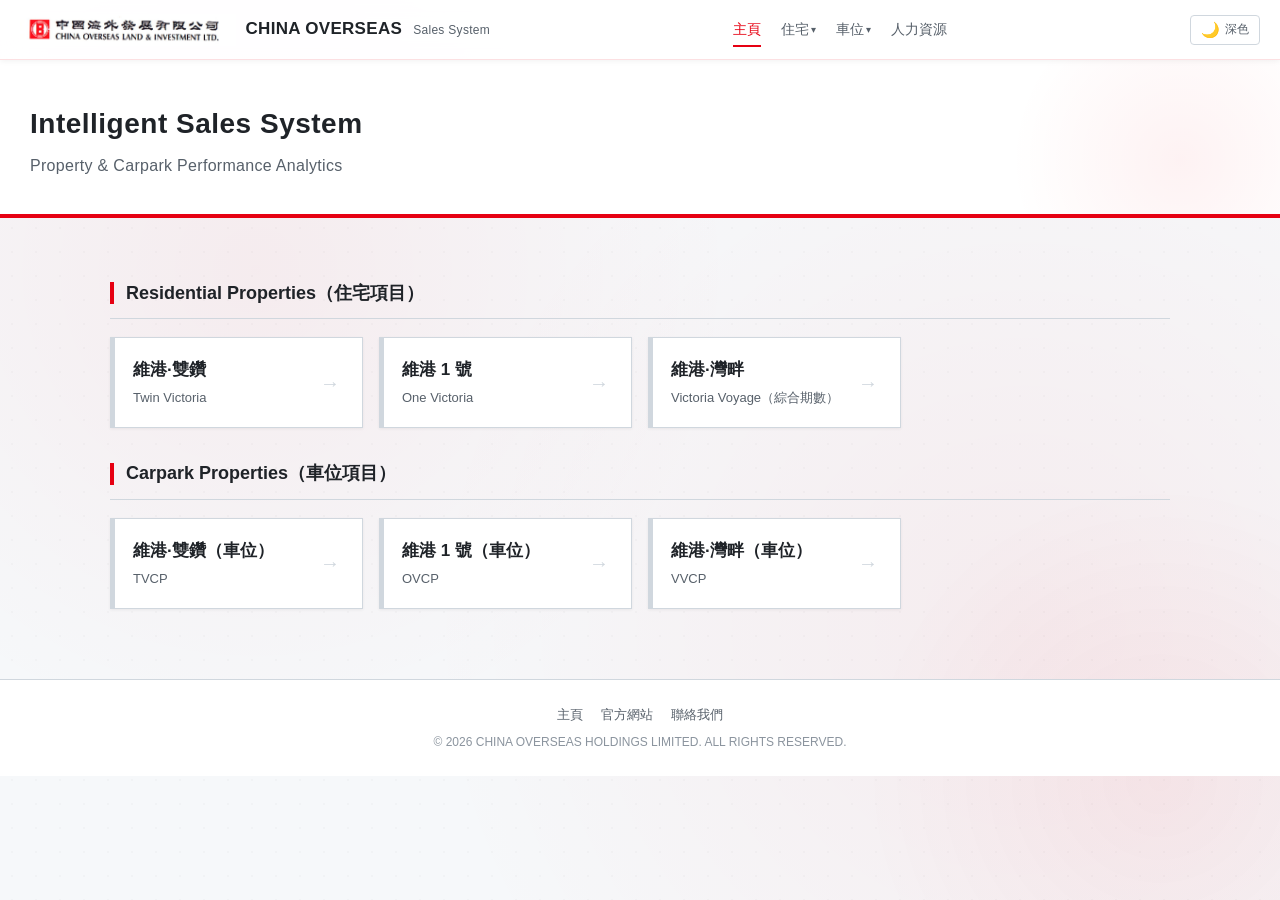
==== index.html @ 93a5bec1 "Add files via upload" ====
<!DOCTYPE html>
<html lang="zh-HK">
<head>
    <meta charset="UTF-8">
    <meta name="viewport" content="width=device-width, initial-scale=1.0, maximum-scale=1.0, user-scalable=no">
    <meta name="theme-color" content="#e60012">
    <meta name="apple-mobile-web-app-capable" content="yes">
    <meta name="apple-mobile-web-app-status-bar-style" content="black-translucent">
    <meta name="apple-mobile-web-app-title" content="COHL 報數">
    <link rel="manifest" href="./manifest.json">
    <link rel="stylesheet" href="./style.css">
    <title>CHINA OVERSEAS - Intelligent Sales System</title>
</head>
<body>

    <nav class="top-nav">
        <a href="./index.html" class="logo">
            <img src="./cohl-logo.png" alt="CHINA OVERSEAS Logo">
            <span class="logo-text">CHINA OVERSEAS <small>Sales System</small></span>
        </a>
        <div class="nav-links">
            <a href="./index.html" class="active">主頁</a>
            
            <div class="dropdown">
                <span class="dropdown-toggle">住宅</span>
                <div class="dropdown-menu">
                    <a href="./V1_Sales.html">維港1號</a>
                    <a href="./VD_Sales.html">維港雙鑽</a>
                    <a href="./VV_Sales.html">維港灣畔</a>
                </div>
            </div>
            
            <div class="dropdown">
                <span class="dropdown-toggle">車位</span>
                <div class="dropdown-menu">
                    <a href="./OVCP_Sales.html">維港1號車位</a>
                    <a href="./TVCP_Sales.html">維港雙鑽車位</a>
                    <a href="./VVCP_Sales.html">維港灣畔車位</a>
                </div>
            </div>
            
            <a href="./hr_management.html">人力資源</a>
        </div>
        <button class="theme-toggle" id="themeToggle" aria-label="切換深色模式">
            <span id="themeIcon">🌙</span>
            <span class="toggle-label" id="themeLabel">深色</span>
        </button>
    </nav>

    <div class="hero">
        <h1>Intelligent Sales System</h1>
        <p>Property &amp; Carpark Performance Analytics</p>
    </div>

    <div class="portal-container">
        <div id="pwa-install-banner" onclick="installPWA()">📲 安裝系統至裝置（支援離線運算）</div>

        <div class="section-header">Residential Properties（住宅項目）</div>
        <div class="grid-container">
            <a href="./VD_Sales.html" class="project-card">
                <div class="card-content"><h2>維港·雙鑽</h2><p>Twin Victoria</p></div>
                <div class="arrow">→</div>
            </a>
            <a href="./V1_Sales.html" class="project-card">
                <div class="card-content"><h2>維港 1 號</h2><p>One Victoria</p></div>
                <div class="arrow">→</div>
            </a>
            <a href="./VV_Sales.html" class="project-card">
                <div class="card-content"><h2>維港·灣畔</h2><p>Victoria Voyage（綜合期數）</p></div>
                <div class="arrow">→</div>
            </a>
        </div>

        <div class="section-header">Carpark Properties（車位項目）</div>
        <div class="grid-container">
            <a href="./TVCP_Sales.html" class="project-card">
                <div class="card-content"><h2>維港·雙鑽（車位）</h2><p>TVCP</p></div>
                <div class="arrow">→</div>
            </a>
            <a href="./OVCP_Sales.html" class="project-card">
                <div class="card-content"><h2>維港 1 號（車位）</h2><p>OVCP</p></div>
                <div class="arrow">→</div>
            </a>
            <a href="./VVCP_Sales.html" class="project-card">
                <div class="card-content"><h2>維港·灣畔（車位）</h2><p>VVCP</p></div>
                <div class="arrow">→</div>
            </a>
        </div>
    </div>

    <footer class="footer">
        <div class="footer-inner">
            <div class="footer-links">
                <a href="./index.html">主頁</a>
                <a href="https://www.cohl.com/en/" target="_blank">官方網站</a>
                <a href="mailto:sales@cohl.com">聯絡我們</a>
            </div>
            <div class="footer-copy">
                © 2026 CHINA OVERSEAS HOLDINGS LIMITED. ALL RIGHTS RESERVED.
            </div>
        </div>
    </footer>

    <script>
        if ('serviceWorker' in navigator) {
            window.addEventListener('load', () => { navigator.serviceWorker.register('./sw.js'); });
        }
        let deferredPrompt;
        window.addEventListener('beforeinstallprompt', (e) => {
            e.preventDefault(); deferredPrompt = e; document.getElementById('pwa-install-banner').style.display = 'block';
        });
        function installPWA() {
            if (deferredPrompt) {
                deferredPrompt.prompt();
                deferredPrompt.userChoice.then(() => {
                    deferredPrompt = null;
                    document.getElementById('pwa-install-banner').style.display = 'none';
                });
            }
        }

        (function() {
            const toggle = document.getElementById('themeToggle');
            const icon = document.getElementById('themeIcon');
            const label = document.getElementById('themeLabel');
            const html = document.documentElement;

            const savedTheme = localStorage.getItem('cohl-theme');
            if (savedTheme === 'dark') {
                html.setAttribute('data-theme', 'dark');
                icon.textContent = '☀️';
                label.textContent = '淺色';
            }

            toggle.addEventListener('click', function() {
                const isDark = html.getAttribute('data-theme') === 'dark';
                if (isDark) {
                    html.removeAttribute('data-theme');
                    localStorage.setItem('cohl-theme', 'light');
                    icon.textContent = '🌙';
                    label.textContent = '深色';
                } else {
                    html.setAttribute('data-theme', 'dark');
                    localStorage.setItem('cohl-theme', 'dark');
                    icon.textContent = '☀️';
                    label.textContent = '淺色';
                }
            });
        })();

        document.querySelectorAll('.dropdown-toggle').forEach(function(toggle) {
            toggle.addEventListener('click', function(e) {
                e.preventDefault();
                var parent = this.closest('.dropdown');
                if (parent) {
                    parent.classList.toggle('active');
                }
            });
        });
    </script>
</body>
</html>
---- style.css ----
/* =========================================================
   COHL 企業官方風格 - 完整版（支援 Dark Mode + HR 頁面）
   ========================================================= */

:root {
    --cohl-red: #e60012;
    --cohl-dark: #1f2328;
    --cohl-muted: #57606a;
    --cohl-light: #8b949e;
    --cohl-bg: #f6f8fa;
    --cohl-white: #ffffff;
    --cohl-border: #d0d7de;
    --cohl-shadow: rgba(0,0,0,0.06);
    --cohl-card-bg: #ffffff;
    --cohl-input-bg: #ffffff;
    --cohl-editor-bg: #f6f8fa;
    --cohl-watermark: rgba(230, 0, 18, 0.025);
    --cohl-glow: rgba(230,0,18,0.05);
    --cohl-nav-bg: rgba(255,255,255,0.92);
    --cohl-hero-bg: #ffffff;
    --cohl-footer-bg: #ffffff;
    --cohl-font-family: 'Open Sans', 'Helvetica Neue', 'HanHei TC', 'PingFang TC', 
                        'Microsoft JhengHei', Helvetica, Arial, sans-serif;
    --cohl-max-width: 1100px;
}

[data-theme="dark"] {
    --cohl-dark: #e6edf3;
    --cohl-muted: #8b949e;
    --cohl-light: #484f58;
    --cohl-bg: #0d1117;
    --cohl-white: #161b22;
    --cohl-border: #30363d;
    --cohl-shadow: rgba(0,0,0,0.4);
    --cohl-card-bg: #161b22;
    --cohl-input-bg: #0d1117;
    --cohl-editor-bg: #0d1117;
    --cohl-watermark: rgba(230, 0, 18, 0.06);
    --cohl-glow: rgba(230,0,18,0.08);
    --cohl-nav-bg: rgba(22, 27, 34, 0.95);
    --cohl-hero-bg: #161b22;
    --cohl-footer-bg: #0d1117;
}

* {
    box-sizing: border-box;
    margin: 0;
    padding: 0;
    transition: background-color 0.35s ease,
                color 0.35s ease,
                border-color 0.35s ease,
                box-shadow 0.35s ease;
}

html, body { height: 100%; }

body {
    font-family: var(--cohl-font-family);
    background-color: var(--cohl-bg);
    background-image:
        radial-gradient(circle at 20% 30%, var(--cohl-glow) 0%, transparent 40%),
        radial-gradient(circle at 80% 70%, var(--cohl-glow) 0%, transparent 50%),
        radial-gradient(circle, rgba(0,0,0,0.02) 1px, transparent 1px);
    background-size: 100% 100%, 100% 100%, 24px 24px;
    color: var(--cohl-dark);
    font-size: 16px;
    line-height: 1.7;
    -webkit-font-smoothing: antialiased;
    -moz-osx-font-smoothing: grayscale;
    position: relative;
    min-height: 100vh;
    padding: 0;
}

/* ===== 紅色裝飾光暈（保留） ===== */
body::after {
    content: '';
    position: fixed;
    bottom: -180px;
    right: -180px;
    width: 600px;
    height: 600px;
    background: radial-gradient(circle, var(--cohl-glow) 0%, transparent 70%);
    border-radius: 50%;
    pointer-events: none;
    z-index: 0;
}

.container, .portal-container, .top-nav, .hero, .footer {
    position: relative;
    z-index: 1;
}

/* =========================================================
   導航欄
   ========================================================= */
.top-nav {
    background: var(--cohl-nav-bg);
    backdrop-filter: blur(12px);
    -webkit-backdrop-filter: blur(12px);
    padding: 8px 20px;
    display: flex;
    flex-wrap: wrap;
    align-items: center;
    justify-content: space-between;
    border-bottom: 1px solid rgba(230, 0, 18, 0.12);
    position: sticky;
    top: 0;
    z-index: 1000;
    box-shadow: 0 1px 6px var(--cohl-shadow);
    gap: 8px 16px;
    min-height: 60px;
}

.top-nav .logo {
    display: flex;
    align-items: center;
    gap: 10px;
    text-decoration: none;
    flex-shrink: 0;
}

.top-nav .logo img {
    height: 32px;
    width: auto;
    display: block;
}

.top-nav .logo-text {
    font-size: 17px;
    font-weight: 700;
    color: var(--cohl-dark);
    letter-spacing: 0.3px;
    white-space: nowrap;
}

.top-nav .logo-text small {
    font-weight: 400;
    font-size: 12px;
    color: var(--cohl-muted);
    margin-left: 6px;
}

.top-nav .nav-links {
    display: flex;
    flex-wrap: wrap;
    align-items: center;
    gap: 12px 20px;
    font-size: 14px;
    font-weight: 500;
    color: var(--cohl-muted);
}

.top-nav .nav-links > a {
    color: var(--cohl-muted);
    text-decoration: none;
    transition: color 0.3s;
    position: relative;
    white-space: nowrap;
    padding: 4px 0;
}

.top-nav .nav-links > a::after {
    content: '';
    position: absolute;
    bottom: -2px;
    left: 0;
    width: 0;
    height: 2px;
    background: var(--cohl-red);
    transition: width 0.3s;
}

.top-nav .nav-links > a:hover {
    color: var(--cohl-red);
}
.top-nav .nav-links > a:hover::after {
    width: 100%;
}
.top-nav .nav-links > a.active {
    color: var(--cohl-red);
}
.top-nav .nav-links > a.active::after {
    width: 100%;
}

/* ===== 下拉菜單 ===== */
.dropdown {
    position: relative;
    display: inline-block;
}

.dropdown-toggle {
    color: var(--cohl-muted);
    text-decoration: none;
    transition: color 0.3s;
    cursor: pointer;
    font-weight: 500;
    font-size: 14px;
    background: none;
    border: none;
    font-family: var(--cohl-font-family);
    padding: 4px 0;
    white-space: nowrap;
    display: inline-flex;
    align-items: center;
    gap: 2px;
}

.dropdown-toggle::after {
    content: ' ▾';
    font-size: 10px;
    transition: transform 0.3s;
}

.dropdown-toggle:hover {
    color: var(--cohl-red);
}

.dropdown.active .dropdown-toggle::after {
    transform: rotate(180deg);
}

.dropdown-menu {
    display: none;
    position: absolute;
    top: calc(100% + 4px);
    left: 50%;
    transform: translateX(-50%);
    min-width: 140px;
    background: var(--cohl-card-bg);
    border: 1px solid var(--cohl-border);
    box-shadow: 0 8px 24px var(--cohl-shadow);
    z-index: 1001;
    padding: 6px 0;
    border-radius: 4px;
}

.dropdown-menu a {
    display: block;
    padding: 7px 18px;
    color: var(--cohl-dark);
    text-decoration: none;
    font-size: 13px;
    font-weight: 400;
    white-space: nowrap;
    transition: background 0.2s, color 0.2s;
}

.dropdown-menu a:hover {
    background: var(--cohl-red);
    color: #ffffff;
}

.dropdown-menu a.active-drop {
    background: rgba(230, 0, 18, 0.08);
    color: var(--cohl-red);
    font-weight: 500;
}

.dropdown:hover .dropdown-menu,
.dropdown.active .dropdown-menu {
    display: block;
}

/* ===== 手機版導航 ===== */
@media (max-width: 768px) {
    .top-nav {
        flex-direction: column;
        align-items: stretch;
        padding: 6px 12px;
        gap: 4px;
        min-height: auto;
    }

    .top-nav .logo {
        justify-content: center;
        padding: 4px 0;
    }

    .top-nav .logo img {
        height: 26px;
    }

    .top-nav .logo-text {
        font-size: 15px;
    }
    .top-nav .logo-text small {
        font-size: 11px;
    }

    .top-nav .nav-links {
        justify-content: center;
        gap: 8px 14px;
        font-size: 13px;
        border-top: 1px solid var(--cohl-border);
        padding-top: 6px;
        width: 100%;
        flex-wrap: wrap;
    }

    .dropdown {
        position: static;
    }

    .dropdown-menu {
        position: static;
        transform: none;
        box-shadow: none;
        border: none;
        background: transparent;
        padding: 0;
        margin: 4px 0 0 0;
        width: 100%;
        display: none;
    }

    .dropdown-menu a {
        padding: 5px 16px 5px 28px;
        font-size: 13px;
        color: var(--cohl-muted);
        background: transparent;
    }

    .dropdown-menu a:hover {
        background: transparent;
        color: var(--cohl-red);
    }

    .dropdown-menu a.active-drop {
        background: transparent;
        color: var(--cohl-red);
    }

    .dropdown.active .dropdown-menu {
        display: block;
    }

    .dropdown-toggle::after {
        content: ' ▾';
        font-size: 10px;
    }

    .dropdown.active .dropdown-toggle::after {
        content: ' ▴';
        transform: none;
    }

    .theme-toggle {
        align-self: center;
        margin-top: 2px;
    }
}

@media (max-width: 480px) {
    .top-nav .logo img {
        height: 22px;
    }
    .top-nav .logo-text {
        font-size: 13px;
    }
    .top-nav .logo-text small {
        display: none;
    }
    .top-nav .nav-links {
        gap: 6px 10px;
        font-size: 12px;
    }
    .dropdown-menu a {
        font-size: 12px;
        padding: 4px 12px 4px 20px;
    }
    .theme-toggle {
        font-size: 13px;
        padding: 2px 8px;
    }
    .theme-toggle .toggle-label {
        display: none;
    }
}

/* ===== Dark Mode 切換按鈕 ===== */
.theme-toggle {
    background: none;
    border: 1px solid var(--cohl-border);
    border-radius: 4px;
    padding: 5px 10px;
    cursor: pointer;
    font-size: 15px;
    color: var(--cohl-dark);
    transition: all 0.3s;
    display: flex;
    align-items: center;
    gap: 5px;
    background: var(--cohl-card-bg);
    font-family: var(--cohl-font-family);
    flex-shrink: 0;
}

.theme-toggle:hover {
    border-color: var(--cohl-red);
    transform: scale(1.04);
}

.theme-toggle .toggle-label {
    font-size: 12px;
    font-weight: 500;
    color: var(--cohl-muted);
}

/* =========================================================
   Hero Banner
   ========================================================= */
.hero {
    background: var(--cohl-hero-bg);
    padding: 40px 30px 35px;
    border-bottom: 4px solid var(--cohl-red);
    text-align: left;
    position: relative;
    overflow: hidden;
}
.hero::before {
    content: '';
    position: absolute;
    top: -100px;
    right: -100px;
    width: 400px;
    height: 400px;
    background: radial-gradient(circle, var(--cohl-glow) 0%, transparent 60%);
    border-radius: 50%;
    pointer-events: none;
}
.hero h1 { font-size: 28px; font-weight: 700; color: var(--cohl-dark); letter-spacing: 0.5px; margin: 0; }
.hero p { font-size: 16px; color: var(--cohl-muted); margin: 4px 0 0; letter-spacing: 0.3px; }

/* =========================================================
   品牌 Header（內部頁面）
   ========================================================= */
.hero-header {
    background-size: cover;
    background-position: center 30%;
    min-height: 180px;
    padding: 25px 30px 18px;
    display: flex;
    align-items: flex-end;
    border-bottom: 4px solid var(--cohl-red);
    position: relative;
    overflow: hidden;
    width: 100%;
}
.hero-header::before {
    content: '';
    position: absolute;
    bottom: 0;
    left: 0;
    right: 0;
    height: 70%;
    background: linear-gradient(to top, rgba(0,0,0,0.75) 0%, rgba(0,0,0,0.1) 60%, transparent 100%);
    pointer-events: none;
    z-index: 1;
}
.hero-header .header-content {
    width: 100%;
    display: flex;
    justify-content: space-between;
    align-items: flex-end;
    flex-wrap: wrap;
    gap: 10px;
    position: relative;
    z-index: 2;
}
.hero-header h1 {
    font-size: 28px;
    font-weight: 700;
    color: #ffffff;
    text-shadow: 0 2px 24px rgba(0,0,0,0.5), 0 0 8px rgba(0,0,0,0.3);
    margin: 0;
    letter-spacing: 1px;
}
.hero-header h1 small {
    font-size: 16px;
    font-weight: 300;
    color: rgba(255,255,255,0.85);
    margin-left: 12px;
    text-shadow: 0 1px 12px rgba(0,0,0,0.4);
    letter-spacing: 0.5px;
}
.hero-header .save-indicator {
    font-size: 12px;
    color: rgba(255,255,255,0.9);
    border: 1px solid rgba(255,255,255,0.25);
    padding: 4px 14px;
    background: rgba(0,0,0,0.25);
    backdrop-filter: blur(6px);
    -webkit-backdrop-filter: blur(6px);
    border-radius: 0;
    letter-spacing: 0.5px;
    font-weight: 500;
    text-shadow: 0 1px 4px rgba(0,0,0,0.2);
    white-space: nowrap;
}
.hero-header .project-tag {
    position: absolute;
    top: 14px;
    right: 25px;
    font-size: 10px;
    color: rgba(255,255,255,0.4);
    letter-spacing: 3px;
    text-transform: uppercase;
    font-weight: 600;
    z-index: 2;
    background: rgba(0,0,0,0.2);
    padding: 3px 12px;
    backdrop-filter: blur(4px);
    border: 1px solid rgba(255,255,255,0.06);
}
.hero-header.carpark {
    background: var(--cohl-red);
    background-image: radial-gradient(circle at 70% 30%, rgba(255,255,255,0.06) 0%, transparent 50%),
        radial-gradient(circle at 30% 80%, rgba(255,255,255,0.04) 0%, transparent 40%);
    min-height: 140px;
}
.hero-header.carpark::before { background: none; }

/* =========================================================
   主頁容器
   ========================================================= */
.portal-container { max-width: var(--cohl-max-width); margin: 0 auto; padding: 30px 20px 50px; }

.section-header {
    font-size: 18px;
    font-weight: 700;
    color: var(--cohl-dark);
    margin: 30px 0 18px 0;
    display: flex;
    align-items: center;
    border-bottom: 1px solid var(--cohl-border);
    padding-bottom: 10px;
}
.section-header::before {
    content: '';
    width: 4px;
    height: 22px;
    background: var(--cohl-red);
    margin-right: 12px;
    border-radius: 0;
}

.grid-container {
    display: grid;
    grid-template-columns: repeat(auto-fill, minmax(240px, 1fr));
    gap: 16px;
}

/* ===== 卡片 ===== */
.project-card {
    background: var(--cohl-card-bg);
    border: 1px solid var(--cohl-border);
    padding: 18px 22px;
    text-decoration: none;
    color: var(--cohl-dark);
    display: flex;
    align-items: center;
    justify-content: space-between;
    transition: all 0.3s cubic-bezier(0.25, 0.46, 0.45, 0.94);
    position: relative;
    box-shadow: 0 1px 3px var(--cohl-shadow);
}
.project-card::before {
    content: '';
    position: absolute;
    left: 0;
    top: 0;
    width: 4px;
    height: 100%;
    background: var(--cohl-border);
    transition: background 0.3s;
}
.project-card:hover {
    transform: translateY(-3px);
    box-shadow: 0 8px 30px var(--cohl-shadow);
    border-color: var(--cohl-red);
}
.project-card:hover::before { background: var(--cohl-red); }
.project-card .card-content h2 { font-size: 17px; font-weight: 700; color: var(--cohl-dark); margin: 0 0 2px 0; }
.project-card .card-content p { font-size: 13px; color: var(--cohl-muted); margin: 0; }
.project-card .arrow { font-size: 20px; color: var(--cohl-border); transition: all 0.3s; }
.project-card:hover .arrow { color: var(--cohl-red); transform: translateX(5px); }

/* =========================================================
   Footer
   ========================================================= */
.footer {
    background: var(--cohl-footer-bg);
    border-top: 1px solid var(--cohl-border);
    padding: 24px 20px;
    text-align: center;
    font-size: 13px;
    color: var(--cohl-muted);
    margin-top: 20px;
}
.footer .footer-inner { max-width: var(--cohl-max-width); margin: 0 auto; display: flex; flex-direction: column; align-items: center; gap: 6px; }
.footer .footer-links { display: flex; gap: 18px; flex-wrap: wrap; justify-content: center; }
.footer .footer-links a { color: var(--cohl-muted); text-decoration: none; font-size: 13px; transition: color 0.3s; }
.footer .footer-links a:hover { color: var(--cohl-red); }
.footer .footer-copy { font-size: 12px; color: var(--cohl-light); }

/* =========================================================
   內部頁面
   ========================================================= */
.container {
    max-width: 820px;
    margin: 16px auto;
    background: var(--cohl-card-bg);
    box-shadow: 0 2px 30px var(--cohl-shadow);
    border: none;
    position: relative;
    z-index: 1;
    overflow: hidden;
}
.content { padding: 24px; }

.card {
    background: var(--cohl-card-bg);
    border: 1px solid var(--cohl-border);
    padding: 20px;
    margin-bottom: 20px;
    transition: all 0.3s;
}
.card:hover { border-color: rgba(230, 0, 18, 0.15); box-shadow: 0 4px 16px var(--cohl-shadow); }

.section-title {
    font-size: 17px;
    font-weight: 700;
    color: var(--cohl-dark);
    display: flex;
    align-items: center;
    justify-content: space-between;
    border-bottom: 1px solid var(--cohl-border);
    padding-bottom: 10px;
    margin-bottom: 16px;
    flex-wrap: wrap;
    gap: 8px;
}
.section-title::before {
    content: '';
    width: 4px;
    height: 20px;
    background: var(--cohl-red);
    margin-right: 10px;
    display: inline-block;
}

.save-status {
    font-size: 12px;
    color: var(--cohl-muted);
    padding: 4px 12px;
    background: var(--cohl-editor-bg);
    border: 1px solid var(--cohl-border);
    border-radius: 3px;
    white-space: nowrap;
}
.save-status.saved {
    color: #2da44e;
    border-color: #2da44e;
}

/* ===== 表單 ===== */
select, input, textarea {
    font-family: var(--cohl-font-family);
    padding: 8px 12px;
    width: 100%;
    border: 1px solid var(--cohl-border);
    border-radius: 3px;
    font-size: 14px;
    background: var(--cohl-input-bg);
    color: var(--cohl-dark);
    transition: border-color 0.3s, box-shadow 0.3s, background-color 0.35s ease;
}
select:focus, input:focus, textarea:focus {
    outline: none;
    border-color: var(--cohl-red);
    box-shadow: 0 0 0 3px rgba(230, 0, 18, 0.06);
}
textarea { resize: vertical; line-height: 1.7; min-height: 70px; }

.btn {
    background: var(--cohl-red);
    color: #fff;
    border: none;
    padding: 10px 18px;
    border-radius: 3px;
    font-weight: 600;
    font-size: 14px;
    width: 100%;
    cursor: pointer;
    transition: all 0.3s;
    letter-spacing: 0.5px;
    font-family: var(--cohl-font-family);
}
.btn:hover { background: #cc0010; box-shadow: 0 4px 16px rgba(230, 0, 18, 0.2); transform: translateY(-1px); }
.btn:active { transform: translateY(0); }

/* ===== 編輯列 ===== */
.editor-row {
    background: var(--cohl-editor-bg);
    border-left: 4px solid var(--cohl-red);
    padding: 14px 16px;
    margin-bottom: 12px;
    transition: all 0.3s;
}
.editor-row:hover { background: var(--cohl-card-bg); border-left-color: #cc0010; box-shadow: 0 2px 10px var(--cohl-shadow); }
.grid-2 { display: grid; grid-template-columns: 1fr 1fr; gap: 12px; margin-top: 6px; }

/* ===== 上傳區塊 ===== */
.upload-grid { display: grid; grid-template-columns: 1fr 1fr; gap: 12px; }
.upload-box {
    border: 2px dashed var(--cohl-border);
    padding: 18px 12px;
    text-align: center;
    background: var(--cohl-editor-bg);
    transition: all 0.3s;
    cursor: pointer;
    border-radius: 3px;
}
.upload-box:hover { border-color: var(--cohl-red); background: var(--cohl-card-bg); }
.upload-box label { font-weight: 600; color: var(--cohl-dark); display: block; margin-bottom: 4px; font-size: 13px; }
.upload-box input[type="file"] { border: none; padding: 0; background: transparent; font-size: 12px; color: var(--cohl-muted); }
.upload-box.has-data { border-color: var(--cohl-red); background: rgba(230, 0, 18, 0.03); }

/* ===== 證件對照 ===== */
.id-mapping { display: grid; grid-template-columns: 1fr 1fr; gap: 10px; margin-top: 12px; }
.id-mapping div { display: flex; align-items: center; gap: 6px; font-size: 13px; }
.id-mapping input[readonly] { background: var(--cohl-editor-bg); color: var(--cohl-muted); cursor: not-allowed; flex: 1; }
.custom-new-id {
    animation: pulse-highlight 1.8s ease-out forwards;
    border: 1px dashed var(--cohl-red);
    padding: 3px 5px;
}
@keyframes pulse-highlight {
    0% { background: rgba(230, 0, 18, 0.06); border-color: var(--cohl-red); }
    100% { background: transparent; border-color: var(--cohl-border); }
}
.bounce-alert {
    animation: pulse-highlight 1.5s ease-out;
    border: 2px solid var(--cohl-red) !important;
    box-shadow: 0 4px 20px rgba(230, 0, 18, 0.12) !important;
}

/* ===== PWA Banner ===== */
#pwa-install-banner {
    display: none;
    background: var(--cohl-card-bg);
    color: var(--cohl-red);
    border: 2px solid var(--cohl-red);
    padding: 12px 16px;
    text-align: center;
    font-weight: 700;
    font-size: 14px;
    cursor: pointer;
    transition: all 0.3s;
    margin-bottom: 24px;
    border-radius: 3px;
}
#pwa-install-banner:hover { background: var(--cohl-red); color: #fff; }

/* =========================================================
   人力資源頁面（hr_management.html）兼容樣式
   ========================================================= */
.hr-body .hr-container {
    max-width: 100%;
    margin: 0 auto;
    background: var(--cohl-card-bg);
    padding: 15px;
    border-radius: 6px;
    box-shadow: 0 2px 12px var(--cohl-shadow);
    border-top: 6px solid var(--cohl-red);
}
.hr-body .hr-container h2 {
    text-align: center;
    color: var(--cohl-dark);
    font-size: 1.1rem;
    margin-top: 0;
    margin-bottom: 15px;
}
.hr-body .hr-section {
    margin-bottom: 15px;
    padding: 12px;
    background: var(--cohl-editor-bg);
    border-radius: 4px;
    border-left: 4px solid var(--cohl-red);
}
.hr-body .hr-section label {
    font-weight: bold;
    display: block;
    margin-bottom: 8px;
    font-size: 0.95rem;
    color: var(--cohl-dark);
}
.hr-body .hr-section input[type="file"],
.hr-body .hr-section input[type="date"],
.hr-body .hr-section input[type="text"],
.hr-body .hr-section input[type="number"],
.hr-body .hr-section textarea,
.hr-body .hr-section select {
    width: 100%;
    padding: 10px;
    border: 1px solid var(--cohl-border);
    border-radius: 4px;
    box-sizing: border-box;
    font-size: 15px;
    background: var(--cohl-input-bg);
    color: var(--cohl-dark);
}
.hr-body .hr-tabs {
    display: flex;
    border-bottom: 2px solid var(--cohl-border);
    margin-bottom: 15px;
    border-radius: 4px 4px 0 0;
    overflow: hidden;
    flex-wrap: wrap;
}
.hr-body .hr-tab-btn {
    flex: 1 1 18%;
    padding: 10px 2px;
    background: var(--cohl-editor-bg);
    border: none;
    cursor: pointer;
    font-weight: bold;
    color: var(--cohl-muted);
    font-size: 12px;
    transition: 0.3s;
    border-right: 1px solid var(--cohl-border);
    text-align: center;
}
.hr-body .hr-tab-btn:last-child { border-right: none; }
.hr-body .hr-tab-btn.active { background: var(--cohl-red); color: white; }
.hr-body .hr-tab-content { display: none; }
.hr-body .hr-tab-content.active { display: block; animation: fadeIn 0.3s; }
@keyframes fadeIn { from { opacity: 0; } to { opacity: 1; } }
.hr-body .hr-flex-row { display: flex; gap: 10px; margin-top: 10px; }
.hr-body .hr-flex-row > div { flex: 1; }
.hr-body .hr-flex-row span {
    font-size: 0.85em;
    color: var(--cohl-muted);
    display: block;
    margin-bottom: 4px;
    font-weight: bold;
}
.hr-body .hr-unit-row {
    display: flex;
    align-items: center;
    background: var(--cohl-card-bg);
    padding: 8px;
    border: 1px solid var(--cohl-border);
    border-radius: 4px;
    margin-bottom: 8px;
}
.hr-body .hr-drag-handle {
    cursor: grab;
    font-size: 20px;
    color: var(--cohl-light);
    padding: 0 10px 0 5px;
    user-select: none;
}
.hr-body .hr-unit-row input[type="text"] {
    margin-right: 5px;
    border: 1px solid var(--cohl-border);
}
.hr-body .hr-btn-del {
    background: #d9534f;
    color: white;
    border: none;
    padding: 10px;
    border-radius: 4px;
    font-weight: bold;
    cursor: pointer;
}
.hr-body .hr-btn-add {
    background: var(--cohl-editor-bg);
    color: var(--cohl-muted);
    border: 1px dashed var(--cohl-border);
    padding: 12px;
    width: 100%;
    border-radius: 4px;
    font-weight: bold;
    margin-bottom: 15px;
    cursor: pointer;
}
.hr-body .hr-action-btn {
    color: white;
    border: none;
    padding: 15px;
    font-size: 16px;
    border-radius: 4px;
    width: 100%;
    margin-bottom: 15px;
    font-weight: bold;
    cursor: pointer;
    background: var(--cohl-red);
}
.hr-body .hr-action-btn:hover { background: #cc0010; }
.hr-body .hr-result-area {
    height: 250px;
    background-color: var(--cohl-editor-bg);
    font-size: 14px;
    width: 100%;
    padding: 10px;
    border: 1px solid var(--cohl-border);
    border-radius: 4px;
    color: var(--cohl-dark);
}
.hr-body .hr-save-badge {
    float: right;
    font-size: 0.8em;
    color: #2da44e;
    display: none;
}
#hrLogoPreview {
    max-width: 150px;
    margin-top: 10px;
    border: 1px solid var(--cohl-border);
    border-radius: 4px;
    display: none;
}
.hr-body .hr-sales-table {
    width: 100%;
    border-collapse: collapse;
    margin-top: 10px;
    font-size: 13px;
    background: var(--cohl-card-bg);
    color: var(--cohl-dark);
}
.hr-body .hr-sales-table th {
    background-color: var(--cohl-red);
    color: white;
    padding: 8px;
    border: 1px solid var(--cohl-border);
    text-align: center;
}
.hr-body .hr-sales-table td {
    padding: 8px;
    border: 1px solid var(--cohl-border);
    text-align: center;
}
.hr-body .hr-sales-table tr:nth-child(even) { background-color: var(--cohl-editor-bg); }
.hr-body .hr-sales-table tr.total-row { font-weight: bold; background-color: #fcf3cf; }
[data-theme="dark"] .hr-body .hr-sales-table tr.total-row { background-color: #2d1f0a; }

/* =========================================================
   響應式
   ========================================================= */
@media (max-width: 768px) {
    .hero { padding: 24px 16px; }
    .hero h1 { font-size: 22px; }
    .portal-container { padding: 16px 12px 30px; }
    .grid-container { grid-template-columns: 1fr; }
    .hero-header { min-height: 140px; padding: 16px 16px 14px; background-position: center 20%; }
    .hero-header h1 { font-size: 22px; }
    .hero-header h1 small { font-size: 14px; display: block; margin-left: 0; margin-top: 2px; }
    .hero-header .header-content { flex-direction: column; align-items: flex-start; }
    .hero-header .save-indicator { align-self: flex-start; font-size: 11px; padding: 3px 10px; }
    .hero-header .project-tag { display: none; }
    .hero-header.carpark { min-height: 110px; }
    .content { padding: 16px; }
    .grid-2, .id-mapping, .upload-grid { grid-template-columns: 1fr; }
    .editor-row>div { grid-template-columns: 1fr 1fr !important; }
    body::before { font-size: 80px; letter-spacing: 16px; }
    .container { margin: 10px auto; }
    .footer { padding: 16px; }
    .card { padding: 16px; }
    .hr-body .hr-tab-btn { flex: 1 1 30%; font-size: 11px; padding: 8px 2px; }
    .hr-body .hr-flex-row { flex-direction: column; }
    .hr-body .hr-container { padding: 10px; }
}

@media (max-width: 480px) {
    .hero-header h1 { font-size: 18px; }
    .hero-header h1 small { font-size: 12px; }
    .btn { font-size: 13px; padding: 8px 14px; }
    body::before { font-size: 60px; letter-spacing: 10px; }
    .card { padding: 12px; }
    .editor-row { padding: 10px 12px; }
    .section-title { font-size: 15px; }
    .hero h1 { font-size: 18px; }
    .hero p { font-size: 14px; }
    .section-header { font-size: 16px; }
    .hr-body .hr-tab-btn { flex: 1 1 45%; font-size: 10px; }
}
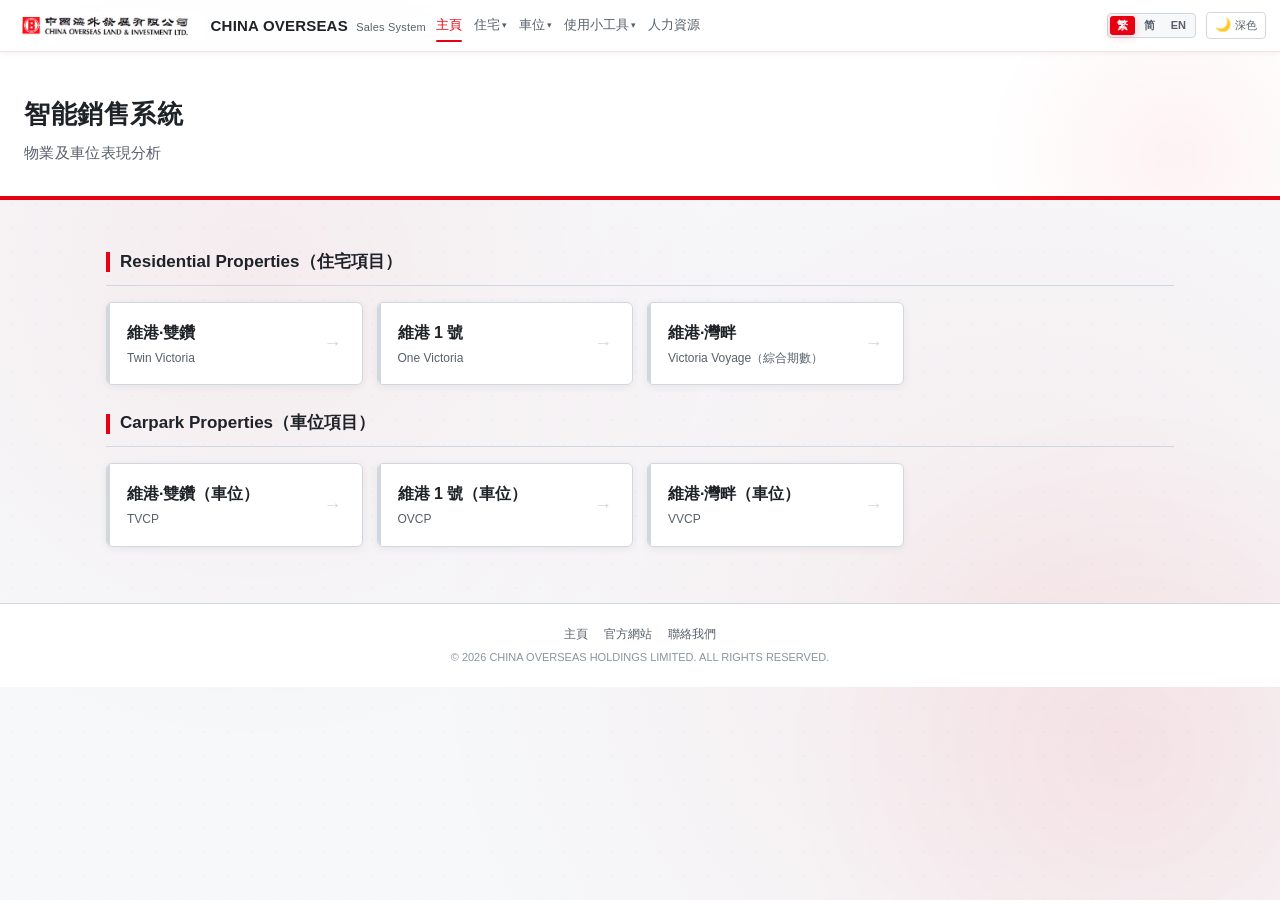
==== commit d952dc79: "Add files via upload" ====
--- a/index.html
+++ b/index.html
@@ -19,27 +19,35 @@
             <span class="logo-text">CHINA OVERSEAS <small>Sales System</small></span>
         </a>
         <div class="nav-links">
-            <a href="./index.html" class="active">主頁</a>
-            
+            <a href="./index.html" class="active" data-i18n="nav_home">主頁</a>
             <div class="dropdown">
-                <span class="dropdown-toggle">住宅</span>
+                <span class="dropdown-toggle" data-i18n="nav_residential">住宅</span>
                 <div class="dropdown-menu">
-                    <a href="./V1_Sales.html">維港1號</a>
-                    <a href="./VD_Sales.html">維港雙鑽</a>
-                    <a href="./VV_Sales.html">維港灣畔</a>
+                    <a href="./V1_Sales.html" data-i18n="nav_v1">維港1號</a>
+                    <a href="./VD_Sales.html" data-i18n="nav_vd">維港雙鑽</a>
+                    <a href="./VV_Sales.html" data-i18n="nav_vv">維港灣畔</a>
                 </div>
             </div>
-            
             <div class="dropdown">
-                <span class="dropdown-toggle">車位</span>
+                <span class="dropdown-toggle" data-i18n="nav_carpark">車位</span>
                 <div class="dropdown-menu">
-                    <a href="./OVCP_Sales.html">維港1號車位</a>
-                    <a href="./TVCP_Sales.html">維港雙鑽車位</a>
-                    <a href="./VVCP_Sales.html">維港灣畔車位</a>
+                    <a href="./OVCP_Sales.html" data-i18n="nav_ovcp">維港1號車位</a>
+                    <a href="./TVCP_Sales.html" data-i18n="nav_tvcp">維港雙鑽車位</a>
+                    <a href="./VVCP_Sales.html" data-i18n="nav_vvcp">維港灣畔車位</a>
                 </div>
             </div>
-            
-            <a href="./hr_management.html">人力資源</a>
+            <div class="dropdown">
+                <span class="dropdown-toggle" data-i18n="nav_tools">使用小工具</span>
+                <div class="dropdown-menu">
+                    <a href="./runway_report.html" data-i18n="nav_runway">📊 報每日跑道區成交</a>
+                </div>
+            </div>
+            <a href="./hr_management.html" data-i18n="nav_hr">人力資源</a>
+        </div>
+        <div class="lang-toggle">
+            <button class="active-lang" data-lang="zh-HK" onclick="switchLang('zh-HK')">繁</button>
+            <button data-lang="zh-CN" onclick="switchLang('zh-CN')">简</button>
+            <button data-lang="en" onclick="switchLang('en')">EN</button>
         </div>
         <button class="theme-toggle" id="themeToggle" aria-label="切換深色模式">
             <span id="themeIcon">🌙</span>
@@ -48,41 +56,41 @@
     </nav>
 
     <div class="hero">
-        <h1>Intelligent Sales System</h1>
-        <p>Property &amp; Carpark Performance Analytics</p>
+        <h1 data-i18n="hero_title">Intelligent Sales System</h1>
+        <p data-i18n="hero_sub">Property &amp; Carpark Performance Analytics</p>
     </div>
 
     <div class="portal-container">
         <div id="pwa-install-banner" onclick="installPWA()">📲 安裝系統至裝置（支援離線運算）</div>
 
-        <div class="section-header">Residential Properties（住宅項目）</div>
+        <div class="section-header" data-i18n="section_residential">Residential Properties（住宅項目）</div>
         <div class="grid-container">
             <a href="./VD_Sales.html" class="project-card">
-                <div class="card-content"><h2>維港·雙鑽</h2><p>Twin Victoria</p></div>
+                <div class="card-content"><h2 data-i18n="card_vd_title">維港·雙鑽</h2><p data-i18n="card_vd_sub">Twin Victoria</p></div>
                 <div class="arrow">→</div>
             </a>
             <a href="./V1_Sales.html" class="project-card">
-                <div class="card-content"><h2>維港 1 號</h2><p>One Victoria</p></div>
+                <div class="card-content"><h2 data-i18n="card_v1_title">維港 1 號</h2><p data-i18n="card_v1_sub">One Victoria</p></div>
                 <div class="arrow">→</div>
             </a>
             <a href="./VV_Sales.html" class="project-card">
-                <div class="card-content"><h2>維港·灣畔</h2><p>Victoria Voyage（綜合期數）</p></div>
-                <div class="arrow">→</div>
-            </a>
-        </div>
-
-        <div class="section-header">Carpark Properties（車位項目）</div>
+                <div class="card-content"><h2 data-i18n="card_vv_title">維港·灣畔</h2><p data-i18n="card_vv_sub">Victoria Voyage（綜合期數）</p></div>
+                <div class="arrow">→</div>
+            </a>
+        </div>
+
+        <div class="section-header" data-i18n="section_carpark">Carpark Properties（車位項目）</div>
         <div class="grid-container">
             <a href="./TVCP_Sales.html" class="project-card">
-                <div class="card-content"><h2>維港·雙鑽（車位）</h2><p>TVCP</p></div>
+                <div class="card-content"><h2 data-i18n="card_tvcp_title">維港·雙鑽（車位）</h2><p data-i18n="card_tvcp_sub">TVCP</p></div>
                 <div class="arrow">→</div>
             </a>
             <a href="./OVCP_Sales.html" class="project-card">
-                <div class="card-content"><h2>維港 1 號（車位）</h2><p>OVCP</p></div>
+                <div class="card-content"><h2 data-i18n="card_ovcp_title">維港 1 號（車位）</h2><p data-i18n="card_ovcp_sub">OVCP</p></div>
                 <div class="arrow">→</div>
             </a>
             <a href="./VVCP_Sales.html" class="project-card">
-                <div class="card-content"><h2>維港·灣畔（車位）</h2><p>VVCP</p></div>
+                <div class="card-content"><h2 data-i18n="card_vvcp_title">維港·灣畔（車位）</h2><p data-i18n="card_vvcp_sub">VVCP</p></div>
                 <div class="arrow">→</div>
             </a>
         </div>
@@ -91,9 +99,9 @@
     <footer class="footer">
         <div class="footer-inner">
             <div class="footer-links">
-                <a href="./index.html">主頁</a>
-                <a href="https://www.cohl.com/en/" target="_blank">官方網站</a>
-                <a href="mailto:sales@cohl.com">聯絡我們</a>
+                <a href="./index.html" data-i18n="footer_home">主頁</a>
+                <a href="https://www.cohl.com/en/" target="_blank" data-i18n="footer_website">官方網站</a>
+                <a href="mailto:sales@cohl.com" data-i18n="footer_contact">聯絡我們</a>
             </div>
             <div class="footer-copy">
                 © 2026 CHINA OVERSEAS HOLDINGS LIMITED. ALL RIGHTS RESERVED.
@@ -119,6 +127,134 @@
             }
         }
 
+        // ===== 語言切換功能 =====
+        const translations = {
+            'zh-HK': {
+                'nav_home': '主頁',
+                'nav_residential': '住宅',
+                'nav_carpark': '車位',
+                'nav_tools': '使用小工具',
+                'nav_runway': '📊 報每日跑道區成交',
+                'nav_hr': '人力資源',
+                'nav_v1': '維港1號',
+                'nav_vd': '維港雙鑽',
+                'nav_vv': '維港灣畔',
+                'nav_ovcp': '維港1號車位',
+                'nav_tvcp': '維港雙鑽車位',
+                'nav_vvcp': '維港灣畔車位',
+                'hero_title': '智能銷售系統',
+                'hero_sub': '物業及車位表現分析',
+                'section_residential': 'Residential Properties（住宅項目）',
+                'section_carpark': 'Carpark Properties（車位項目）',
+                'card_vd_title': '維港·雙鑽',
+                'card_vd_sub': 'Twin Victoria',
+                'card_v1_title': '維港 1 號',
+                'card_v1_sub': 'One Victoria',
+                'card_vv_title': '維港·灣畔',
+                'card_vv_sub': 'Victoria Voyage（綜合期數）',
+                'card_tvcp_title': '維港·雙鑽（車位）',
+                'card_tvcp_sub': 'TVCP',
+                'card_ovcp_title': '維港 1 號（車位）',
+                'card_ovcp_sub': 'OVCP',
+                'card_vvcp_title': '維港·灣畔（車位）',
+                'card_vvcp_sub': 'VVCP',
+                'footer_home': '主頁',
+                'footer_website': '官方網站',
+                'footer_contact': '聯絡我們'
+            },
+            'zh-CN': {
+                'nav_home': '主页',
+                'nav_residential': '住宅',
+                'nav_carpark': '车位',
+                'nav_tools': '使用小工具',
+                'nav_runway': '📊 报每日跑道区成交',
+                'nav_hr': '人力资源',
+                'nav_v1': '维港1号',
+                'nav_vd': '维港双钻',
+                'nav_vv': '维港湾畔',
+                'nav_ovcp': '维港1号车位',
+                'nav_tvcp': '维港双钻车位',
+                'nav_vvcp': '维港湾畔车位',
+                'hero_title': '智能销售系统',
+                'hero_sub': '物业及车位表现分析',
+                'section_residential': 'Residential Properties（住宅项目）',
+                'section_carpark': 'Carpark Properties（车位项目）',
+                'card_vd_title': '维港·双钻',
+                'card_vd_sub': 'Twin Victoria',
+                'card_v1_title': '维港 1 号',
+                'card_v1_sub': 'One Victoria',
+                'card_vv_title': '维港·湾畔',
+                'card_vv_sub': 'Victoria Voyage（综合期数）',
+                'card_tvcp_title': '维港·双钻（车位）',
+                'card_tvcp_sub': 'TVCP',
+                'card_ovcp_title': '维港 1 号（车位）',
+                'card_ovcp_sub': 'OVCP',
+                'card_vvcp_title': '维港·湾畔（车位）',
+                'card_vvcp_sub': 'VVCP',
+                'footer_home': '主页',
+                'footer_website': '官方网站',
+                'footer_contact': '联系我们'
+            },
+            'en': {
+                'nav_home': 'Home',
+                'nav_residential': 'Residential',
+                'nav_carpark': 'Carpark',
+                'nav_tools': 'Tools',
+                'nav_runway': '📊 Daily Runway Transactions',
+                'nav_hr': 'HR',
+                'nav_v1': 'One Victoria',
+                'nav_vd': 'Twin Victoria',
+                'nav_vv': 'Victoria Voyage',
+                'nav_ovcp': 'One Victoria Carpark',
+                'nav_tvcp': 'Twin Victoria Carpark',
+                'nav_vvcp': 'Victoria Voyage Carpark',
+                'hero_title': 'Intelligent Sales System',
+                'hero_sub': 'Property & Carpark Performance Analytics',
+                'section_residential': 'Residential Properties',
+                'section_carpark': 'Carpark Properties',
+                'card_vd_title': 'Twin Victoria',
+                'card_vd_sub': 'Twin Victoria',
+                'card_v1_title': 'One Victoria',
+                'card_v1_sub': 'One Victoria',
+                'card_vv_title': 'Victoria Voyage',
+                'card_vv_sub': 'Victoria Voyage (Combined Phases)',
+                'card_tvcp_title': 'Twin Victoria (Carpark)',
+                'card_tvcp_sub': 'TVCP',
+                'card_ovcp_title': 'One Victoria (Carpark)',
+                'card_ovcp_sub': 'OVCP',
+                'card_vvcp_title': 'Victoria Voyage (Carpark)',
+                'card_vvcp_sub': 'VVCP',
+                'footer_home': 'Home',
+                'footer_website': 'Official Website',
+                'footer_contact': 'Contact Us'
+            }
+        };
+
+        function switchLang(lang) {
+            localStorage.setItem('cohl_lang', lang);
+            document.querySelectorAll('.lang-toggle button').forEach(btn => {
+                btn.classList.toggle('active-lang', btn.dataset.lang === lang);
+            });
+            document.querySelectorAll('[data-i18n]').forEach(el => {
+                const key = el.dataset.i18n;
+                if (translations[lang] && translations[lang][key]) {
+                    el.textContent = translations[lang][key];
+                }
+            });
+            // 更新 placeholder（如有）
+            document.querySelectorAll('[data-i18n-placeholder]').forEach(el => {
+                const key = el.dataset.i18nPlaceholder;
+                if (translations[lang] && translations[lang][key]) {
+                    el.placeholder = translations[lang][key];
+                }
+            });
+        }
+
+        // 載入語言偏好
+        const savedLang = localStorage.getItem('cohl_lang') || 'zh-HK';
+        switchLang(savedLang);
+
+        // ===== Dark Mode =====
         (function() {
             const toggle = document.getElementById('themeToggle');
             const icon = document.getElementById('themeIcon');
@@ -148,12 +284,21 @@
             });
         })();
 
+        // ===== 下拉菜單 =====
         document.querySelectorAll('.dropdown-toggle').forEach(function(toggle) {
             toggle.addEventListener('click', function(e) {
                 e.preventDefault();
                 var parent = this.closest('.dropdown');
                 if (parent) {
-                    parent.classList.toggle('active');
+                    parent.classList.toggle('open');
+                }
+            });
+        });
+
+        document.addEventListener('click', function(e) {
+            document.querySelectorAll('.dropdown.open').forEach(function(dropdown) {
+                if (!dropdown.contains(e.target)) {
+                    dropdown.classList.remove('open');
                 }
             });
         });
--- a/style.css
+++ b/style.css
@@ -1,5 +1,5 @@
 /* =========================================================
-   COHL 企業官方風格 - 完整版（支援 Dark Mode + HR 頁面）
+   COHL 企業官方風格 - 穩定版（修正導航欄走位）
    ========================================================= */
 
 :root {
@@ -14,7 +14,6 @@
     --cohl-card-bg: #ffffff;
     --cohl-input-bg: #ffffff;
     --cohl-editor-bg: #f6f8fa;
-    --cohl-watermark: rgba(230, 0, 18, 0.025);
     --cohl-glow: rgba(230,0,18,0.05);
     --cohl-nav-bg: rgba(255,255,255,0.92);
     --cohl-hero-bg: #ffffff;
@@ -35,7 +34,6 @@
     --cohl-card-bg: #161b22;
     --cohl-input-bg: #0d1117;
     --cohl-editor-bg: #0d1117;
-    --cohl-watermark: rgba(230, 0, 18, 0.06);
     --cohl-glow: rgba(230,0,18,0.08);
     --cohl-nav-bg: rgba(22, 27, 34, 0.95);
     --cohl-hero-bg: #161b22;
@@ -46,10 +44,11 @@
     box-sizing: border-box;
     margin: 0;
     padding: 0;
-    transition: background-color 0.35s ease,
-                color 0.35s ease,
-                border-color 0.35s ease,
-                box-shadow 0.35s ease;
+    transition: background-color 0.3s ease,
+                color 0.3s ease,
+                border-color 0.3s ease,
+                box-shadow 0.3s ease,
+                transform 0.25s ease;
 }
 
 html, body { height: 100%; }
@@ -72,18 +71,22 @@
     padding: 0;
 }
 
-/* ===== 紅色裝飾光暈（保留） ===== */
 body::after {
     content: '';
     position: fixed;
-    bottom: -180px;
-    right: -180px;
-    width: 600px;
-    height: 600px;
+    bottom: -200px;
+    right: -200px;
+    width: 700px;
+    height: 700px;
     background: radial-gradient(circle, var(--cohl-glow) 0%, transparent 70%);
     border-radius: 50%;
     pointer-events: none;
     z-index: 0;
+    animation: pulseGlow 8s ease-in-out infinite;
+}
+@keyframes pulseGlow {
+    0%, 100% { transform: scale(1); opacity: 0.6; }
+    50% { transform: scale(1.1); opacity: 1; }
 }
 
 .container, .portal-container, .top-nav, .hero, .footer {
@@ -92,13 +95,13 @@
 }
 
 /* =========================================================
-   導航欄
+   導航欄 - 修正走位（重點）
    ========================================================= */
 .top-nav {
     background: var(--cohl-nav-bg);
-    backdrop-filter: blur(12px);
-    -webkit-backdrop-filter: blur(12px);
-    padding: 8px 20px;
+    backdrop-filter: blur(16px);
+    -webkit-backdrop-filter: blur(16px);
+    padding: 6px 14px;
     display: flex;
     flex-wrap: wrap;
     align-items: center;
@@ -108,58 +111,54 @@
     top: 0;
     z-index: 1000;
     box-shadow: 0 1px 6px var(--cohl-shadow);
-    gap: 8px 16px;
-    min-height: 60px;
+    gap: 4px 10px;
+    min-height: 52px;
 }
 
 .top-nav .logo {
     display: flex;
     align-items: center;
-    gap: 10px;
+    gap: 8px;
     text-decoration: none;
     flex-shrink: 0;
 }
-
 .top-nav .logo img {
-    height: 32px;
+    height: 28px;
     width: auto;
     display: block;
 }
-
 .top-nav .logo-text {
-    font-size: 17px;
+    font-size: 15px;
     font-weight: 700;
     color: var(--cohl-dark);
-    letter-spacing: 0.3px;
+    letter-spacing: 0.2px;
     white-space: nowrap;
 }
-
 .top-nav .logo-text small {
     font-weight: 400;
-    font-size: 12px;
+    font-size: 11px;
     color: var(--cohl-muted);
-    margin-left: 6px;
+    margin-left: 4px;
 }
 
 .top-nav .nav-links {
     display: flex;
     flex-wrap: wrap;
     align-items: center;
-    gap: 12px 20px;
-    font-size: 14px;
+    gap: 6px 12px;
+    font-size: 13px;
     font-weight: 500;
     color: var(--cohl-muted);
-}
-
+    flex: 1 1 auto;
+}
 .top-nav .nav-links > a {
     color: var(--cohl-muted);
     text-decoration: none;
-    transition: color 0.3s;
+    transition: color 0.25s ease;
     position: relative;
     white-space: nowrap;
-    padding: 4px 0;
-}
-
+    padding: 3px 0;
+}
 .top-nav .nav-links > a::after {
     content: '';
     position: absolute;
@@ -168,99 +167,139 @@
     width: 0;
     height: 2px;
     background: var(--cohl-red);
-    transition: width 0.3s;
-}
-
-.top-nav .nav-links > a:hover {
-    color: var(--cohl-red);
-}
-.top-nav .nav-links > a:hover::after {
-    width: 100%;
-}
-.top-nav .nav-links > a.active {
-    color: var(--cohl-red);
-}
-.top-nav .nav-links > a.active::after {
-    width: 100%;
-}
+    transition: width 0.3s ease;
+    border-radius: 2px;
+}
+.top-nav .nav-links > a:hover { color: var(--cohl-red); }
+.top-nav .nav-links > a:hover::after { width: 100%; }
+.top-nav .nav-links > a.active { color: var(--cohl-red); }
+.top-nav .nav-links > a.active::after { width: 100%; }
 
 /* ===== 下拉菜單 ===== */
-.dropdown {
-    position: relative;
-    display: inline-block;
-}
-
+.dropdown { position: relative; display: inline-block; }
 .dropdown-toggle {
     color: var(--cohl-muted);
-    text-decoration: none;
-    transition: color 0.3s;
+    transition: color 0.25s ease;
     cursor: pointer;
     font-weight: 500;
-    font-size: 14px;
+    font-size: 13px;
     background: none;
     border: none;
     font-family: var(--cohl-font-family);
-    padding: 4px 0;
+    padding: 3px 0;
     white-space: nowrap;
     display: inline-flex;
     align-items: center;
     gap: 2px;
 }
-
-.dropdown-toggle::after {
-    content: ' ▾';
-    font-size: 10px;
-    transition: transform 0.3s;
-}
-
-.dropdown-toggle:hover {
-    color: var(--cohl-red);
-}
-
-.dropdown.active .dropdown-toggle::after {
-    transform: rotate(180deg);
-}
+.dropdown-toggle::after { content: ' ▾'; font-size: 9px; transition: transform 0.3s ease; }
+.dropdown-toggle:hover { color: var(--cohl-red); }
+.dropdown.open .dropdown-toggle::after { transform: rotate(180deg); }
 
 .dropdown-menu {
     display: none;
     position: absolute;
     top: calc(100% + 4px);
     left: 50%;
-    transform: translateX(-50%);
-    min-width: 140px;
+    transform: translateX(-50%) scale(0.95) translateY(-4px);
+    min-width: 130px;
     background: var(--cohl-card-bg);
     border: 1px solid var(--cohl-border);
-    box-shadow: 0 8px 24px var(--cohl-shadow);
+    box-shadow: 0 8px 28px var(--cohl-shadow);
     z-index: 1001;
-    padding: 6px 0;
-    border-radius: 4px;
-}
-
+    padding: 4px 0;
+    border-radius: 6px;
+    opacity: 0;
+    transition: opacity 0.25s ease, transform 0.25s ease;
+    transform-origin: top center;
+}
+.dropdown.open .dropdown-menu {
+    display: block;
+    opacity: 1;
+    transform: translateX(-50%) scale(1) translateY(0);
+}
 .dropdown-menu a {
     display: block;
-    padding: 7px 18px;
+    padding: 6px 16px;
     color: var(--cohl-dark);
     text-decoration: none;
-    font-size: 13px;
+    font-size: 12.5px;
     font-weight: 400;
     white-space: nowrap;
-    transition: background 0.2s, color 0.2s;
-}
-
+    transition: background 0.2s ease, padding-left 0.25s ease;
+    border-radius: 3px;
+    margin: 2px 4px;
+}
 .dropdown-menu a:hover {
     background: var(--cohl-red);
     color: #ffffff;
-}
-
+    padding-left: 22px;
+}
 .dropdown-menu a.active-drop {
     background: rgba(230, 0, 18, 0.08);
     color: var(--cohl-red);
     font-weight: 500;
 }
 
-.dropdown:hover .dropdown-menu,
-.dropdown.active .dropdown-menu {
-    display: block;
+/* ===== 語言切換按鈕（修正尺寸） ===== */
+.lang-toggle {
+    display: flex;
+    gap: 2px;
+    background: var(--cohl-editor-bg);
+    border: 1px solid var(--cohl-border);
+    border-radius: 4px;
+    padding: 2px;
+    flex-shrink: 0;
+}
+.lang-toggle button {
+    background: transparent;
+    border: none;
+    padding: 2px 7px;
+    font-size: 11px;
+    font-weight: 600;
+    cursor: pointer;
+    color: var(--cohl-muted);
+    border-radius: 3px;
+    transition: all 0.25s ease;
+    font-family: var(--cohl-font-family);
+    line-height: 1.4;
+}
+.lang-toggle button:hover {
+    color: var(--cohl-dark);
+    background: rgba(0,0,0,0.04);
+}
+.lang-toggle button.active-lang {
+    background: var(--cohl-red);
+    color: #ffffff;
+    box-shadow: 0 2px 8px rgba(230, 0, 18, 0.2);
+}
+
+/* ===== Dark Mode 切換按鈕 ===== */
+.theme-toggle {
+    background: none;
+    border: 1px solid var(--cohl-border);
+    border-radius: 4px;
+    padding: 3px 8px;
+    cursor: pointer;
+    font-size: 13px;
+    color: var(--cohl-dark);
+    transition: all 0.25s ease;
+    display: flex;
+    align-items: center;
+    gap: 4px;
+    background: var(--cohl-card-bg);
+    font-family: var(--cohl-font-family);
+    flex-shrink: 0;
+    line-height: 1.4;
+}
+.theme-toggle:hover {
+    border-color: var(--cohl-red);
+    transform: scale(1.04);
+}
+.theme-toggle .toggle-label {
+    font-size: 11px;
+    font-weight: 500;
+    color: var(--cohl-muted);
 }
 
 /* ===== 手機版導航 ===== */
@@ -268,41 +307,29 @@
     .top-nav {
         flex-direction: column;
         align-items: stretch;
-        padding: 6px 12px;
-        gap: 4px;
+        padding: 4px 10px;
+        gap: 2px;
         min-height: auto;
     }
-
     .top-nav .logo {
         justify-content: center;
-        padding: 4px 0;
+        padding: 2px 0;
     }
-
-    .top-nav .logo img {
-        height: 26px;
-    }
-
-    .top-nav .logo-text {
-        font-size: 15px;
-    }
-    .top-nav .logo-text small {
-        font-size: 11px;
-    }
+    .top-nav .logo img { height: 22px; }
+    .top-nav .logo-text { font-size: 13px; }
+    .top-nav .logo-text small { font-size: 10px; }
 
     .top-nav .nav-links {
         justify-content: center;
-        gap: 8px 14px;
-        font-size: 13px;
+        gap: 4px 10px;
+        font-size: 12px;
         border-top: 1px solid var(--cohl-border);
-        padding-top: 6px;
+        padding-top: 4px;
         width: 100%;
         flex-wrap: wrap;
     }
 
-    .dropdown {
-        position: static;
-    }
-
+    .dropdown { position: static; }
     .dropdown-menu {
         position: static;
         transform: none;
@@ -310,102 +337,47 @@
         border: none;
         background: transparent;
         padding: 0;
-        margin: 4px 0 0 0;
+        margin: 2px 0 0 0;
         width: 100%;
         display: none;
+        opacity: 1;
     }
-
+    .dropdown.open .dropdown-menu { display: block; }
     .dropdown-menu a {
-        padding: 5px 16px 5px 28px;
-        font-size: 13px;
+        padding: 4px 14px 4px 24px;
+        font-size: 12px;
         color: var(--cohl-muted);
         background: transparent;
+        margin: 0;
+        border-radius: 0;
     }
-
     .dropdown-menu a:hover {
         background: transparent;
         color: var(--cohl-red);
+        padding-left: 24px;
     }
-
     .dropdown-menu a.active-drop {
         background: transparent;
         color: var(--cohl-red);
     }
-
-    .dropdown.active .dropdown-menu {
-        display: block;
-    }
-
-    .dropdown-toggle::after {
-        content: ' ▾';
-        font-size: 10px;
-    }
-
-    .dropdown.active .dropdown-toggle::after {
-        content: ' ▴';
-        transform: none;
-    }
-
-    .theme-toggle {
-        align-self: center;
-        margin-top: 2px;
-    }
+    .dropdown-toggle::after { content: ' ▾'; font-size: 9px; }
+    .dropdown.open .dropdown-toggle::after { content: ' ▴'; transform: none; }
+
+    .lang-toggle { align-self: center; margin: 2px 0; }
+    .lang-toggle button { font-size: 10px; padding: 2px 6px; }
+    .theme-toggle { align-self: center; font-size: 12px; padding: 2px 6px; }
+    .theme-toggle .toggle-label { font-size: 10px; }
 }
 
 @media (max-width: 480px) {
-    .top-nav .logo img {
-        height: 22px;
-    }
-    .top-nav .logo-text {
-        font-size: 13px;
-    }
-    .top-nav .logo-text small {
-        display: none;
-    }
-    .top-nav .nav-links {
-        gap: 6px 10px;
-        font-size: 12px;
-    }
-    .dropdown-menu a {
-        font-size: 12px;
-        padding: 4px 12px 4px 20px;
-    }
-    .theme-toggle {
-        font-size: 13px;
-        padding: 2px 8px;
-    }
-    .theme-toggle .toggle-label {
-        display: none;
-    }
-}
-
-/* ===== Dark Mode 切換按鈕 ===== */
-.theme-toggle {
-    background: none;
-    border: 1px solid var(--cohl-border);
-    border-radius: 4px;
-    padding: 5px 10px;
-    cursor: pointer;
-    font-size: 15px;
-    color: var(--cohl-dark);
-    transition: all 0.3s;
-    display: flex;
-    align-items: center;
-    gap: 5px;
-    background: var(--cohl-card-bg);
-    font-family: var(--cohl-font-family);
-    flex-shrink: 0;
-}
-
-.theme-toggle:hover {
-    border-color: var(--cohl-red);
-    transform: scale(1.04);
-}
-
-.theme-toggle .toggle-label {
-    font-size: 12px;
-    font-weight: 500;
-    color: var(--cohl-muted);
+    .top-nav .logo-text small { display: none; }
+    .top-nav .nav-links { gap: 3px 8px; font-size: 11px; }
+    .dropdown-menu a { font-size: 11px; padding: 3px 10px 3px 18px; }
+    .lang-toggle button { font-size: 9px; padding: 1px 4px; }
+    .theme-toggle { font-size: 11px; padding: 1px 5px; }
+    .theme-toggle .toggle-label { display: none; }
+    .top-nav .logo img { height: 18px; }
+    .top-nav .logo-text { font-size: 12px; }
 }
 
 /* =========================================================
@@ -413,7 +385,7 @@
    ========================================================= */
 .hero {
     background: var(--cohl-hero-bg);
-    padding: 40px 30px 35px;
+    padding: 40px 24px 30px;
     border-bottom: 4px solid var(--cohl-red);
     text-align: left;
     position: relative;
@@ -422,25 +394,30 @@
 .hero::before {
     content: '';
     position: absolute;
-    top: -100px;
-    right: -100px;
-    width: 400px;
-    height: 400px;
+    top: -120px;
+    right: -120px;
+    width: 450px;
+    height: 450px;
     background: radial-gradient(circle, var(--cohl-glow) 0%, transparent 60%);
     border-radius: 50%;
     pointer-events: none;
-}
-.hero h1 { font-size: 28px; font-weight: 700; color: var(--cohl-dark); letter-spacing: 0.5px; margin: 0; }
-.hero p { font-size: 16px; color: var(--cohl-muted); margin: 4px 0 0; letter-spacing: 0.3px; }
-
-/* =========================================================
-   品牌 Header（內部頁面）
+    animation: floatGlow 10s ease-in-out infinite;
+}
+@keyframes floatGlow {
+    0%, 100% { transform: translate(0, 0) scale(1); }
+    50% { transform: translate(-20px, 20px) scale(1.05); }
+}
+.hero h1 { font-size: 26px; font-weight: 700; color: var(--cohl-dark); letter-spacing: 0.5px; margin: 0; }
+.hero p { font-size: 15px; color: var(--cohl-muted); margin: 4px 0 0; letter-spacing: 0.3px; }
+
+/* =========================================================
+   品牌 Header
    ========================================================= */
 .hero-header {
     background-size: cover;
     background-position: center 30%;
-    min-height: 180px;
-    padding: 25px 30px 18px;
+    min-height: 160px;
+    padding: 20px 24px 16px;
     display: flex;
     align-items: flex-end;
     border-bottom: 4px solid var(--cohl-red);
@@ -465,12 +442,12 @@
     justify-content: space-between;
     align-items: flex-end;
     flex-wrap: wrap;
-    gap: 10px;
+    gap: 8px;
     position: relative;
     z-index: 2;
 }
 .hero-header h1 {
-    font-size: 28px;
+    font-size: 24px;
     font-weight: 700;
     color: #ffffff;
     text-shadow: 0 2px 24px rgba(0,0,0,0.5), 0 0 8px rgba(0,0,0,0.3);
@@ -478,21 +455,20 @@
     letter-spacing: 1px;
 }
 .hero-header h1 small {
-    font-size: 16px;
+    font-size: 15px;
     font-weight: 300;
     color: rgba(255,255,255,0.85);
-    margin-left: 12px;
+    margin-left: 10px;
     text-shadow: 0 1px 12px rgba(0,0,0,0.4);
     letter-spacing: 0.5px;
 }
 .hero-header .save-indicator {
-    font-size: 12px;
+    font-size: 11px;
     color: rgba(255,255,255,0.9);
     border: 1px solid rgba(255,255,255,0.25);
-    padding: 4px 14px;
+    padding: 3px 12px;
     background: rgba(0,0,0,0.25);
     backdrop-filter: blur(6px);
-    -webkit-backdrop-filter: blur(6px);
     border-radius: 0;
     letter-spacing: 0.5px;
     font-weight: 500;
@@ -501,16 +477,16 @@
 }
 .hero-header .project-tag {
     position: absolute;
-    top: 14px;
-    right: 25px;
-    font-size: 10px;
+    top: 12px;
+    right: 20px;
+    font-size: 9px;
     color: rgba(255,255,255,0.4);
     letter-spacing: 3px;
     text-transform: uppercase;
     font-weight: 600;
     z-index: 2;
     background: rgba(0,0,0,0.2);
-    padding: 3px 12px;
+    padding: 2px 10px;
     backdrop-filter: blur(4px);
     border: 1px solid rgba(255,255,255,0.06);
 }
@@ -518,74 +494,63 @@
     background: var(--cohl-red);
     background-image: radial-gradient(circle at 70% 30%, rgba(255,255,255,0.06) 0%, transparent 50%),
         radial-gradient(circle at 30% 80%, rgba(255,255,255,0.04) 0%, transparent 40%);
-    min-height: 140px;
+    min-height: 120px;
 }
 .hero-header.carpark::before { background: none; }
 
 /* =========================================================
    主頁容器
    ========================================================= */
-.portal-container { max-width: var(--cohl-max-width); margin: 0 auto; padding: 30px 20px 50px; }
-
+.portal-container { max-width: var(--cohl-max-width); margin: 0 auto; padding: 24px 16px 40px; }
 .section-header {
-    font-size: 18px;
+    font-size: 17px;
     font-weight: 700;
     color: var(--cohl-dark);
-    margin: 30px 0 18px 0;
+    margin: 24px 0 16px 0;
     display: flex;
     align-items: center;
     border-bottom: 1px solid var(--cohl-border);
-    padding-bottom: 10px;
-}
-.section-header::before {
-    content: '';
-    width: 4px;
-    height: 22px;
-    background: var(--cohl-red);
-    margin-right: 12px;
-    border-radius: 0;
-}
-
-.grid-container {
-    display: grid;
-    grid-template-columns: repeat(auto-fill, minmax(240px, 1fr));
-    gap: 16px;
-}
+    padding-bottom: 8px;
+}
+.section-header::before { content: ''; width: 4px; height: 20px; background: var(--cohl-red); margin-right: 10px; border-radius: 0; }
+.grid-container { display: grid; grid-template-columns: repeat(auto-fill, minmax(220px, 1fr)); gap: 14px; }
 
 /* ===== 卡片 ===== */
 .project-card {
     background: var(--cohl-card-bg);
     border: 1px solid var(--cohl-border);
-    padding: 18px 22px;
+    padding: 16px 20px;
     text-decoration: none;
     color: var(--cohl-dark);
     display: flex;
     align-items: center;
     justify-content: space-between;
-    transition: all 0.3s cubic-bezier(0.25, 0.46, 0.45, 0.94);
+    transition: all 0.3s ease;
     position: relative;
-    box-shadow: 0 1px 3px var(--cohl-shadow);
+    box-shadow: 0 2px 8px var(--cohl-shadow);
+    border-radius: 6px;
+    overflow: hidden;
 }
 .project-card::before {
     content: '';
     position: absolute;
     left: 0;
     top: 0;
-    width: 4px;
+    width: 3px;
     height: 100%;
     background: var(--cohl-border);
-    transition: background 0.3s;
+    transition: background 0.3s ease;
 }
 .project-card:hover {
-    transform: translateY(-3px);
-    box-shadow: 0 8px 30px var(--cohl-shadow);
+    transform: translateY(-4px) scale(1.01);
+    box-shadow: 0 12px 40px var(--cohl-shadow);
     border-color: var(--cohl-red);
 }
 .project-card:hover::before { background: var(--cohl-red); }
-.project-card .card-content h2 { font-size: 17px; font-weight: 700; color: var(--cohl-dark); margin: 0 0 2px 0; }
-.project-card .card-content p { font-size: 13px; color: var(--cohl-muted); margin: 0; }
-.project-card .arrow { font-size: 20px; color: var(--cohl-border); transition: all 0.3s; }
-.project-card:hover .arrow { color: var(--cohl-red); transform: translateX(5px); }
+.project-card .card-content h2 { font-size: 16px; font-weight: 700; color: var(--cohl-dark); margin: 0 0 2px 0; }
+.project-card .card-content p { font-size: 12px; color: var(--cohl-muted); margin: 0; }
+.project-card .arrow { font-size: 18px; color: var(--cohl-border); transition: all 0.3s ease; }
+.project-card:hover .arrow { color: var(--cohl-red); transform: translateX(6px); }
 
 /* =========================================================
    Footer
@@ -593,397 +558,313 @@
 .footer {
     background: var(--cohl-footer-bg);
     border-top: 1px solid var(--cohl-border);
-    padding: 24px 20px;
+    padding: 20px 16px;
     text-align: center;
+    font-size: 12px;
+    color: var(--cohl-muted);
+    margin-top: 16px;
+}
+.footer .footer-inner { max-width: var(--cohl-max-width); margin: 0 auto; display: flex; flex-direction: column; align-items: center; gap: 4px; }
+.footer .footer-links { display: flex; gap: 16px; flex-wrap: wrap; justify-content: center; }
+.footer .footer-links a { color: var(--cohl-muted); text-decoration: none; font-size: 12px; transition: color 0.25s ease; }
+.footer .footer-links a:hover { color: var(--cohl-red); }
+.footer .footer-copy { font-size: 11px; color: var(--cohl-light); }
+
+/* =========================================================
+   內部頁面
+   ========================================================= */
+.container { max-width: 820px; margin: 12px auto; background: var(--cohl-card-bg); box-shadow: 0 2px 30px var(--cohl-shadow); border: none; position: relative; z-index: 1; overflow: hidden; }
+.content { padding: 20px; }
+.card {
+    background: var(--cohl-card-bg);
+    border: 1px solid var(--cohl-border);
+    padding: 16px;
+    margin-bottom: 16px;
+    transition: all 0.3s ease;
+    border-radius: 6px;
+}
+.card:hover { border-color: rgba(230, 0, 18, 0.2); box-shadow: 0 6px 24px var(--cohl-shadow); transform: translateY(-2px); }
+
+.section-title {
+    font-size: 16px;
+    font-weight: 700;
+    color: var(--cohl-dark);
+    display: flex;
+    align-items: center;
+    justify-content: space-between;
+    border-bottom: 1px solid var(--cohl-border);
+    padding-bottom: 8px;
+    margin-bottom: 14px;
+    flex-wrap: wrap;
+    gap: 6px;
+}
+.section-title::before { content: ''; width: 4px; height: 18px; background: var(--cohl-red); margin-right: 8px; display: inline-block; }
+.save-status {
+    font-size: 11px;
+    color: var(--cohl-muted);
+    padding: 3px 10px;
+    background: var(--cohl-editor-bg);
+    border: 1px solid var(--cohl-border);
+    border-radius: 3px;
+    white-space: nowrap;
+}
+.save-status.saved { color: #2da44e; border-color: #2da44e; }
+
+select, input, textarea {
+    font-family: var(--cohl-font-family);
+    padding: 7px 10px;
+    width: 100%;
+    border: 1px solid var(--cohl-border);
+    border-radius: 4px;
     font-size: 13px;
+    background: var(--cohl-input-bg);
+    color: var(--cohl-dark);
+    transition: all 0.3s ease;
+}
+select:focus, input:focus, textarea:focus {
+    outline: none;
+    border-color: var(--cohl-red);
+    box-shadow: 0 0 0 3px rgba(230, 0, 18, 0.06);
+    transform: scale(1.01);
+}
+textarea { resize: vertical; line-height: 1.6; min-height: 60px; }
+
+.btn {
+    background: var(--cohl-red);
+    color: #fff;
+    border: none;
+    padding: 10px 16px;
+    border-radius: 4px;
+    font-weight: 600;
+    font-size: 14px;
+    width: 100%;
+    cursor: pointer;
+    transition: all 0.3s ease;
+    letter-spacing: 0.5px;
+    font-family: var(--cohl-font-family);
+}
+.btn:hover {
+    background: #cc0010;
+    box-shadow: 0 6px 20px rgba(230, 0, 18, 0.25);
+    transform: translateY(-2px) scale(1.02);
+}
+.btn:active { transform: scale(0.98); }
+
+.editor-row {
+    background: var(--cohl-editor-bg);
+    border-left: 4px solid var(--cohl-red);
+    padding: 12px 14px;
+    margin-bottom: 10px;
+    transition: all 0.3s ease;
+    border-radius: 0 4px 4px 0;
+}
+.editor-row:hover {
+    background: var(--cohl-card-bg);
+    border-left-color: #cc0010;
+    box-shadow: 0 4px 16px var(--cohl-shadow);
+    transform: translateX(4px);
+}
+.grid-2 { display: grid; grid-template-columns: 1fr 1fr; gap: 10px; margin-top: 6px; }
+
+.upload-grid { display: grid; grid-template-columns: 1fr 1fr; gap: 10px; }
+.upload-box {
+    border: 2px dashed var(--cohl-border);
+    padding: 14px 10px;
+    text-align: center;
+    background: var(--cohl-editor-bg);
+    transition: all 0.3s ease;
+    cursor: pointer;
+    border-radius: 4px;
+}
+.upload-box:hover { border-color: var(--cohl-red); background: var(--cohl-card-bg); }
+.upload-box label { font-weight: 600; color: var(--cohl-dark); display: block; margin-bottom: 4px; font-size: 13px; }
+.upload-box input[type="file"] { border: none; padding: 0; background: transparent; font-size: 12px; color: var(--cohl-muted); }
+.upload-box.has-data { border-color: var(--cohl-red); background: rgba(230, 0, 18, 0.03); }
+
+.id-mapping { display: grid; grid-template-columns: 1fr 1fr; gap: 8px; margin-top: 10px; }
+.id-mapping div { display: flex; align-items: center; gap: 6px; font-size: 12px; }
+.id-mapping input[readonly] { background: var(--cohl-editor-bg); color: var(--cohl-muted); cursor: not-allowed; flex: 1; }
+.custom-new-id {
+    animation: pulse-highlight 1.8s ease-out forwards;
+    border: 1px dashed var(--cohl-red);
+    padding: 2px 4px;
+}
+@keyframes pulse-highlight {
+    0% { background: rgba(230, 0, 18, 0.06); border-color: var(--cohl-red); }
+    100% { background: transparent; border-color: var(--cohl-border); }
+}
+.bounce-alert {
+    animation: pulse-highlight 1.5s ease-out;
+    border: 2px solid var(--cohl-red) !important;
+    box-shadow: 0 4px 20px rgba(230, 0, 18, 0.12) !important;
+}
+
+#pwa-install-banner {
+    display: none;
+    background: var(--cohl-card-bg);
+    color: var(--cohl-red);
+    border: 2px solid var(--cohl-red);
+    padding: 10px 14px;
+    text-align: center;
+    font-weight: 700;
+    font-size: 13px;
+    cursor: pointer;
+    transition: all 0.3s ease;
+    margin-bottom: 20px;
+    border-radius: 4px;
+}
+#pwa-install-banner:hover { background: var(--cohl-red); color: #fff; }
+
+/* =========================================================
+   HR 頁面樣式（修正 tabs）
+   ========================================================= */
+.hr-body .hr-container {
+    max-width: 100%;
+    margin: 0 auto;
+    background: var(--cohl-card-bg);
+    padding: 12px;
+    border-radius: 6px;
+    box-shadow: 0 2px 12px var(--cohl-shadow);
+    border-top: 6px solid var(--cohl-red);
+}
+.hr-body .hr-container h2 { text-align: center; color: var(--cohl-dark); font-size: 1.1rem; margin-top: 0; margin-bottom: 12px; }
+.hr-body .hr-section {
+    margin-bottom: 12px;
+    padding: 10px;
+    background: var(--cohl-editor-bg);
+    border-radius: 4px;
+    border-left: 4px solid var(--cohl-red);
+}
+.hr-body .hr-section label { font-weight: bold; display: block; margin-bottom: 6px; font-size: 0.9rem; color: var(--cohl-dark); }
+.hr-body .hr-section input[type="file"], .hr-body .hr-section input[type="date"], 
+.hr-body .hr-section input[type="text"], .hr-body .hr-section input[type="number"], 
+.hr-body .hr-section textarea, .hr-body .hr-section select {
+    width: 100%; padding: 8px 10px; border: 1px solid var(--cohl-border); border-radius: 4px;
+    box-sizing: border-box; font-size: 14px; background: var(--cohl-input-bg); color: var(--cohl-dark);
+}
+.hr-body .hr-section input[type="checkbox"] { width: auto; margin-right: 6px; }
+
+.hr-body .hr-tabs {
+    display: flex;
+    border-bottom: 2px solid var(--cohl-border);
+    margin-bottom: 12px;
+    border-radius: 4px 4px 0 0;
+    overflow: hidden;
+    flex-wrap: wrap;
+}
+.hr-body .hr-tab-btn {
+    flex: 1 1 33.333%;
+    padding: 8px 2px;
+    background: var(--cohl-editor-bg);
+    border: none;
+    cursor: pointer;
+    font-weight: bold;
     color: var(--cohl-muted);
-    margin-top: 20px;
-}
-.footer .footer-inner { max-width: var(--cohl-max-width); margin: 0 auto; display: flex; flex-direction: column; align-items: center; gap: 6px; }
-.footer .footer-links { display: flex; gap: 18px; flex-wrap: wrap; justify-content: center; }
-.footer .footer-links a { color: var(--cohl-muted); text-decoration: none; font-size: 13px; transition: color 0.3s; }
-.footer .footer-links a:hover { color: var(--cohl-red); }
-.footer .footer-copy { font-size: 12px; color: var(--cohl-light); }
-
-/* =========================================================
-   內部頁面
-   ========================================================= */
-.container {
+    font-size: 12px;
+    transition: 0.25s;
+    border-right: 1px solid var(--cohl-border);
+    text-align: center;
+}
+.hr-body .hr-tab-btn:last-child { border-right: none; }
+.hr-body .hr-tab-btn.active { background: var(--cohl-red); color: white; }
+.hr-body .hr-tab-content { display: none; }
+.hr-body .hr-tab-content.active { display: block; animation: fadeIn 0.2s; }
+@keyframes fadeIn { from { opacity: 0; } to { opacity: 1; } }
+
+.hr-body .hr-flex-row { display: flex; gap: 8px; margin-top: 8px; flex-wrap: wrap; }
+.hr-body .hr-flex-row > div { flex: 1; min-width: 100px; }
+.hr-body .hr-flex-row span { font-size: 0.8em; color: var(--cohl-muted); display: block; margin-bottom: 2px; font-weight: bold; }
+
+.hr-body .hr-unit-row {
+    display: flex; align-items: center; background: var(--cohl-card-bg); padding: 6px; border: 1px solid var(--cohl-border); border-radius: 4px; margin-bottom: 6px; touch-action: none;
+}
+.hr-body .hr-drag-handle { cursor: grab; font-size: 18px; color: var(--cohl-light); padding: 0 8px 0 4px; user-select: none; touch-action: none; }
+.hr-body .hr-unit-row input[type="text"] { margin-right: 4px; border: 1px solid var(--cohl-border); flex: 1; }
+.hr-body .hr-btn-del { background: #d9534f; color: white; border: none; padding: 6px 10px; border-radius: 4px; font-weight: bold; cursor: pointer; font-size: 13px; }
+.hr-body .hr-btn-add {
+    background: var(--cohl-editor-bg); color: var(--cohl-muted); border: 1px dashed var(--cohl-border);
+    padding: 10px; width: 100%; border-radius: 4px; font-weight: bold; margin-bottom: 12px; cursor: pointer;
+}
+.hr-body .hr-action-btn {
+    color: white; border: none; padding: 12px; font-size: 15px; border-radius: 4px; width: 100%; margin-bottom: 12px; font-weight: bold; cursor: pointer; background: var(--cohl-red);
+}
+.hr-body .hr-action-btn:hover { background: #cc0010; }
+.hr-body .hr-result-area {
+    height: 200px; background-color: var(--cohl-editor-bg); font-size: 13px; width: 100%; padding: 8px; border: 1px solid var(--cohl-border); border-radius: 4px; color: var(--cohl-dark);
+}
+.hr-body .hr-save-badge { float: right; font-size: 0.75em; color: #2da44e; display: none; }
+#hrLogoPreview { max-width: 120px; margin-top: 8px; border: 1px solid var(--cohl-border); border-radius: 4px; display: none; }
+
+.hr-body .holiday-check {
+    display: flex; align-items: center; gap: 8px; margin-top: 6px; padding: 6px 10px; background: rgba(230, 0, 18, 0.04); border-radius: 4px; border: 1px solid rgba(230, 0, 18, 0.08);
+}
+.hr-body .holiday-check input[type="checkbox"] { width: 16px; height: 16px; margin: 0; flex-shrink: 0; cursor: pointer; }
+.hr-body .holiday-check label { margin: 0; font-weight: normal; font-size: 13px; cursor: pointer; color: var(--cohl-dark); }
+.hr-body .holiday-check .holiday-hint { font-size: 11px; color: var(--cohl-muted); margin-left: auto; }
+
+/* =========================================================
+   跑道區成交頁面
+   ========================================================= */
+.runway-container {
     max-width: 820px;
-    margin: 16px auto;
+    margin: 12px auto;
     background: var(--cohl-card-bg);
     box-shadow: 0 2px 30px var(--cohl-shadow);
     border: none;
     position: relative;
     z-index: 1;
     overflow: hidden;
-}
-.content { padding: 24px; }
-
-.card {
-    background: var(--cohl-card-bg);
-    border: 1px solid var(--cohl-border);
     padding: 20px;
-    margin-bottom: 20px;
-    transition: all 0.3s;
-}
-.card:hover { border-color: rgba(230, 0, 18, 0.15); box-shadow: 0 4px 16px var(--cohl-shadow); }
-
-.section-title {
-    font-size: 17px;
-    font-weight: 700;
-    color: var(--cohl-dark);
-    display: flex;
-    align-items: center;
-    justify-content: space-between;
-    border-bottom: 1px solid var(--cohl-border);
-    padding-bottom: 10px;
-    margin-bottom: 16px;
-    flex-wrap: wrap;
-    gap: 8px;
-}
-.section-title::before {
-    content: '';
-    width: 4px;
-    height: 20px;
-    background: var(--cohl-red);
-    margin-right: 10px;
-    display: inline-block;
-}
-
-.save-status {
-    font-size: 12px;
-    color: var(--cohl-muted);
-    padding: 4px 12px;
-    background: var(--cohl-editor-bg);
-    border: 1px solid var(--cohl-border);
-    border-radius: 3px;
-    white-space: nowrap;
-}
-.save-status.saved {
-    color: #2da44e;
-    border-color: #2da44e;
-}
-
-/* ===== 表單 ===== */
-select, input, textarea {
-    font-family: var(--cohl-font-family);
-    padding: 8px 12px;
-    width: 100%;
-    border: 1px solid var(--cohl-border);
-    border-radius: 3px;
-    font-size: 14px;
-    background: var(--cohl-input-bg);
-    color: var(--cohl-dark);
-    transition: border-color 0.3s, box-shadow 0.3s, background-color 0.35s ease;
-}
-select:focus, input:focus, textarea:focus {
-    outline: none;
-    border-color: var(--cohl-red);
-    box-shadow: 0 0 0 3px rgba(230, 0, 18, 0.06);
-}
-textarea { resize: vertical; line-height: 1.7; min-height: 70px; }
-
-.btn {
-    background: var(--cohl-red);
-    color: #fff;
-    border: none;
-    padding: 10px 18px;
-    border-radius: 3px;
-    font-weight: 600;
-    font-size: 14px;
-    width: 100%;
-    cursor: pointer;
-    transition: all 0.3s;
-    letter-spacing: 0.5px;
-    font-family: var(--cohl-font-family);
-}
-.btn:hover { background: #cc0010; box-shadow: 0 4px 16px rgba(230, 0, 18, 0.2); transform: translateY(-1px); }
-.btn:active { transform: translateY(0); }
-
-/* ===== 編輯列 ===== */
-.editor-row {
-    background: var(--cohl-editor-bg);
-    border-left: 4px solid var(--cohl-red);
-    padding: 14px 16px;
-    margin-bottom: 12px;
-    transition: all 0.3s;
-}
-.editor-row:hover { background: var(--cohl-card-bg); border-left-color: #cc0010; box-shadow: 0 2px 10px var(--cohl-shadow); }
-.grid-2 { display: grid; grid-template-columns: 1fr 1fr; gap: 12px; margin-top: 6px; }
-
-/* ===== 上傳區塊 ===== */
-.upload-grid { display: grid; grid-template-columns: 1fr 1fr; gap: 12px; }
-.upload-box {
-    border: 2px dashed var(--cohl-border);
-    padding: 18px 12px;
-    text-align: center;
-    background: var(--cohl-editor-bg);
-    transition: all 0.3s;
-    cursor: pointer;
-    border-radius: 3px;
-}
-.upload-box:hover { border-color: var(--cohl-red); background: var(--cohl-card-bg); }
-.upload-box label { font-weight: 600; color: var(--cohl-dark); display: block; margin-bottom: 4px; font-size: 13px; }
-.upload-box input[type="file"] { border: none; padding: 0; background: transparent; font-size: 12px; color: var(--cohl-muted); }
-.upload-box.has-data { border-color: var(--cohl-red); background: rgba(230, 0, 18, 0.03); }
-
-/* ===== 證件對照 ===== */
-.id-mapping { display: grid; grid-template-columns: 1fr 1fr; gap: 10px; margin-top: 12px; }
-.id-mapping div { display: flex; align-items: center; gap: 6px; font-size: 13px; }
-.id-mapping input[readonly] { background: var(--cohl-editor-bg); color: var(--cohl-muted); cursor: not-allowed; flex: 1; }
-.custom-new-id {
-    animation: pulse-highlight 1.8s ease-out forwards;
-    border: 1px dashed var(--cohl-red);
-    padding: 3px 5px;
-}
-@keyframes pulse-highlight {
-    0% { background: rgba(230, 0, 18, 0.06); border-color: var(--cohl-red); }
-    100% { background: transparent; border-color: var(--cohl-border); }
-}
-.bounce-alert {
-    animation: pulse-highlight 1.5s ease-out;
-    border: 2px solid var(--cohl-red) !important;
-    box-shadow: 0 4px 20px rgba(230, 0, 18, 0.12) !important;
-}
-
-/* ===== PWA Banner ===== */
-#pwa-install-banner {
-    display: none;
-    background: var(--cohl-card-bg);
-    color: var(--cohl-red);
-    border: 2px solid var(--cohl-red);
-    padding: 12px 16px;
-    text-align: center;
-    font-weight: 700;
-    font-size: 14px;
-    cursor: pointer;
-    transition: all 0.3s;
-    margin-bottom: 24px;
-    border-radius: 3px;
-}
-#pwa-install-banner:hover { background: var(--cohl-red); color: #fff; }
-
-/* =========================================================
-   人力資源頁面（hr_management.html）兼容樣式
-   ========================================================= */
-.hr-body .hr-container {
-    max-width: 100%;
-    margin: 0 auto;
-    background: var(--cohl-card-bg);
-    padding: 15px;
-    border-radius: 6px;
-    box-shadow: 0 2px 12px var(--cohl-shadow);
-    border-top: 6px solid var(--cohl-red);
-}
-.hr-body .hr-container h2 {
-    text-align: center;
-    color: var(--cohl-dark);
-    font-size: 1.1rem;
-    margin-top: 0;
-    margin-bottom: 15px;
-}
-.hr-body .hr-section {
-    margin-bottom: 15px;
-    padding: 12px;
-    background: var(--cohl-editor-bg);
-    border-radius: 4px;
-    border-left: 4px solid var(--cohl-red);
-}
-.hr-body .hr-section label {
-    font-weight: bold;
-    display: block;
-    margin-bottom: 8px;
-    font-size: 0.95rem;
-    color: var(--cohl-dark);
-}
-.hr-body .hr-section input[type="file"],
-.hr-body .hr-section input[type="date"],
-.hr-body .hr-section input[type="text"],
-.hr-body .hr-section input[type="number"],
-.hr-body .hr-section textarea,
-.hr-body .hr-section select {
-    width: 100%;
-    padding: 10px;
-    border: 1px solid var(--cohl-border);
-    border-radius: 4px;
-    box-sizing: border-box;
-    font-size: 15px;
-    background: var(--cohl-input-bg);
-    color: var(--cohl-dark);
-}
-.hr-body .hr-tabs {
-    display: flex;
-    border-bottom: 2px solid var(--cohl-border);
-    margin-bottom: 15px;
-    border-radius: 4px 4px 0 0;
-    overflow: hidden;
-    flex-wrap: wrap;
-}
-.hr-body .hr-tab-btn {
-    flex: 1 1 18%;
-    padding: 10px 2px;
-    background: var(--cohl-editor-bg);
-    border: none;
-    cursor: pointer;
-    font-weight: bold;
-    color: var(--cohl-muted);
-    font-size: 12px;
-    transition: 0.3s;
-    border-right: 1px solid var(--cohl-border);
-    text-align: center;
-}
-.hr-body .hr-tab-btn:last-child { border-right: none; }
-.hr-body .hr-tab-btn.active { background: var(--cohl-red); color: white; }
-.hr-body .hr-tab-content { display: none; }
-.hr-body .hr-tab-content.active { display: block; animation: fadeIn 0.3s; }
-@keyframes fadeIn { from { opacity: 0; } to { opacity: 1; } }
-.hr-body .hr-flex-row { display: flex; gap: 10px; margin-top: 10px; }
-.hr-body .hr-flex-row > div { flex: 1; }
-.hr-body .hr-flex-row span {
-    font-size: 0.85em;
-    color: var(--cohl-muted);
-    display: block;
-    margin-bottom: 4px;
-    font-weight: bold;
-}
-.hr-body .hr-unit-row {
-    display: flex;
-    align-items: center;
-    background: var(--cohl-card-bg);
-    padding: 8px;
-    border: 1px solid var(--cohl-border);
-    border-radius: 4px;
-    margin-bottom: 8px;
-}
-.hr-body .hr-drag-handle {
-    cursor: grab;
-    font-size: 20px;
-    color: var(--cohl-light);
-    padding: 0 10px 0 5px;
-    user-select: none;
-}
-.hr-body .hr-unit-row input[type="text"] {
-    margin-right: 5px;
-    border: 1px solid var(--cohl-border);
-}
-.hr-body .hr-btn-del {
-    background: #d9534f;
-    color: white;
-    border: none;
-    padding: 10px;
-    border-radius: 4px;
-    font-weight: bold;
-    cursor: pointer;
-}
-.hr-body .hr-btn-add {
-    background: var(--cohl-editor-bg);
-    color: var(--cohl-muted);
-    border: 1px dashed var(--cohl-border);
-    padding: 12px;
-    width: 100%;
-    border-radius: 4px;
-    font-weight: bold;
-    margin-bottom: 15px;
-    cursor: pointer;
-}
-.hr-body .hr-action-btn {
-    color: white;
-    border: none;
-    padding: 15px;
-    font-size: 16px;
-    border-radius: 4px;
-    width: 100%;
-    margin-bottom: 15px;
-    font-weight: bold;
-    cursor: pointer;
-    background: var(--cohl-red);
-}
-.hr-body .hr-action-btn:hover { background: #cc0010; }
-.hr-body .hr-result-area {
-    height: 250px;
-    background-color: var(--cohl-editor-bg);
-    font-size: 14px;
-    width: 100%;
-    padding: 10px;
-    border: 1px solid var(--cohl-border);
-    border-radius: 4px;
-    color: var(--cohl-dark);
-}
-.hr-body .hr-save-badge {
-    float: right;
-    font-size: 0.8em;
-    color: #2da44e;
-    display: none;
-}
-#hrLogoPreview {
-    max-width: 150px;
-    margin-top: 10px;
-    border: 1px solid var(--cohl-border);
-    border-radius: 4px;
-    display: none;
-}
-.hr-body .hr-sales-table {
-    width: 100%;
-    border-collapse: collapse;
-    margin-top: 10px;
-    font-size: 13px;
-    background: var(--cohl-card-bg);
-    color: var(--cohl-dark);
-}
-.hr-body .hr-sales-table th {
-    background-color: var(--cohl-red);
-    color: white;
-    padding: 8px;
-    border: 1px solid var(--cohl-border);
-    text-align: center;
-}
-.hr-body .hr-sales-table td {
-    padding: 8px;
-    border: 1px solid var(--cohl-border);
-    text-align: center;
-}
-.hr-body .hr-sales-table tr:nth-child(even) { background-color: var(--cohl-editor-bg); }
-.hr-body .hr-sales-table tr.total-row { font-weight: bold; background-color: #fcf3cf; }
-[data-theme="dark"] .hr-body .hr-sales-table tr.total-row { background-color: #2d1f0a; }
+}
+.runway-container h2 { text-align: center; color: var(--cohl-dark); font-size: 1.1rem; margin-top: 0; margin-bottom: 16px; }
+.runway-container .card { background: var(--cohl-card-bg); border: 1px solid var(--cohl-border); padding: 16px; margin-bottom: 16px; border-radius: 6px; }
+.runway-container .section-title {
+    font-size: 15px; font-weight: 700; color: var(--cohl-dark); display: flex; align-items: center; justify-content: space-between; border-bottom: 1px solid var(--cohl-border); padding-bottom: 8px; margin-bottom: 12px; flex-wrap: wrap; gap: 6px;
+}
+.runway-container .section-title::before { content: ''; width: 4px; height: 18px; background: var(--cohl-red); margin-right: 8px; display: inline-block; }
+.runway-container textarea {
+    font-family: var(--cohl-font-family); padding: 7px 10px; width: 100%; border: 1px solid var(--cohl-border); border-radius: 4px; font-size: 13px; background: var(--cohl-input-bg); color: var(--cohl-dark); resize: vertical; line-height: 1.6;
+}
+.runway-container textarea:focus { outline: none; border-color: var(--cohl-red); box-shadow: 0 0 0 3px rgba(230, 0, 18, 0.06); }
+.runway-container .result-area { height: 200px; background-color: var(--cohl-editor-bg); font-size: 13px; width: 100%; padding: 8px; border: 1px solid var(--cohl-border); border-radius: 4px; color: var(--cohl-dark); resize: vertical; }
+.runway-container .btn { background: var(--cohl-red); color: #fff; border: none; padding: 10px 16px; border-radius: 4px; font-weight: 600; font-size: 14px; width: 100%; cursor: pointer; transition: all 0.3s ease; letter-spacing: 0.5px; font-family: var(--cohl-font-family); }
+.runway-container .btn:hover { background: #cc0010; box-shadow: 0 6px 20px rgba(230, 0, 18, 0.25); transform: translateY(-2px); }
 
 /* =========================================================
    響應式
    ========================================================= */
 @media (max-width: 768px) {
     .hero { padding: 24px 16px; }
-    .hero h1 { font-size: 22px; }
-    .portal-container { padding: 16px 12px 30px; }
+    .hero h1 { font-size: 20px; }
+    .portal-container { padding: 16px 12px 24px; }
     .grid-container { grid-template-columns: 1fr; }
-    .hero-header { min-height: 140px; padding: 16px 16px 14px; background-position: center 20%; }
-    .hero-header h1 { font-size: 22px; }
-    .hero-header h1 small { font-size: 14px; display: block; margin-left: 0; margin-top: 2px; }
+    .hero-header { min-height: 120px; padding: 14px 14px 12px; background-position: center 20%; }
+    .hero-header h1 { font-size: 20px; }
+    .hero-header h1 small { font-size: 13px; display: block; margin-left: 0; margin-top: 2px; }
     .hero-header .header-content { flex-direction: column; align-items: flex-start; }
-    .hero-header .save-indicator { align-self: flex-start; font-size: 11px; padding: 3px 10px; }
+    .hero-header .save-indicator { align-self: flex-start; font-size: 10px; padding: 2px 10px; }
     .hero-header .project-tag { display: none; }
-    .hero-header.carpark { min-height: 110px; }
-    .content { padding: 16px; }
+    .hero-header.carpark { min-height: 100px; }
+    .content { padding: 14px; }
     .grid-2, .id-mapping, .upload-grid { grid-template-columns: 1fr; }
     .editor-row>div { grid-template-columns: 1fr 1fr !important; }
-    body::before { font-size: 80px; letter-spacing: 16px; }
-    .container { margin: 10px auto; }
-    .footer { padding: 16px; }
-    .card { padding: 16px; }
-    .hr-body .hr-tab-btn { flex: 1 1 30%; font-size: 11px; padding: 8px 2px; }
+    .container { margin: 8px auto; }
+    .footer { padding: 14px; }
+    .card { padding: 12px; }
+    .hr-body .hr-tab-btn { flex: 1 1 33.333%; font-size: 11px; padding: 6px 2px; }
     .hr-body .hr-flex-row { flex-direction: column; }
-    .hr-body .hr-container { padding: 10px; }
-}
-
+    .hr-body .hr-container { padding: 8px; }
+    .runway-container { padding: 14px; margin: 8px auto; }
+}
 @media (max-width: 480px) {
-    .hero-header h1 { font-size: 18px; }
+    .hero-header h1 { font-size: 17px; }
     .hero-header h1 small { font-size: 12px; }
-    .btn { font-size: 13px; padding: 8px 14px; }
-    body::before { font-size: 60px; letter-spacing: 10px; }
-    .card { padding: 12px; }
-    .editor-row { padding: 10px 12px; }
-    .section-title { font-size: 15px; }
+    .btn { font-size: 13px; padding: 8px 12px; }
+    .card { padding: 10px; }
+    .editor-row { padding: 8px 10px; }
+    .section-title { font-size: 14px; }
     .hero h1 { font-size: 18px; }
-    .hero p { font-size: 14px; }
-    .section-header { font-size: 16px; }
-    .hr-body .hr-tab-btn { flex: 1 1 45%; font-size: 10px; }
+    .hero p { font-size: 13px; }
+    .section-header { font-size: 15px; }
+    .hr-body .hr-tab-btn { font-size: 10px; }
 }
